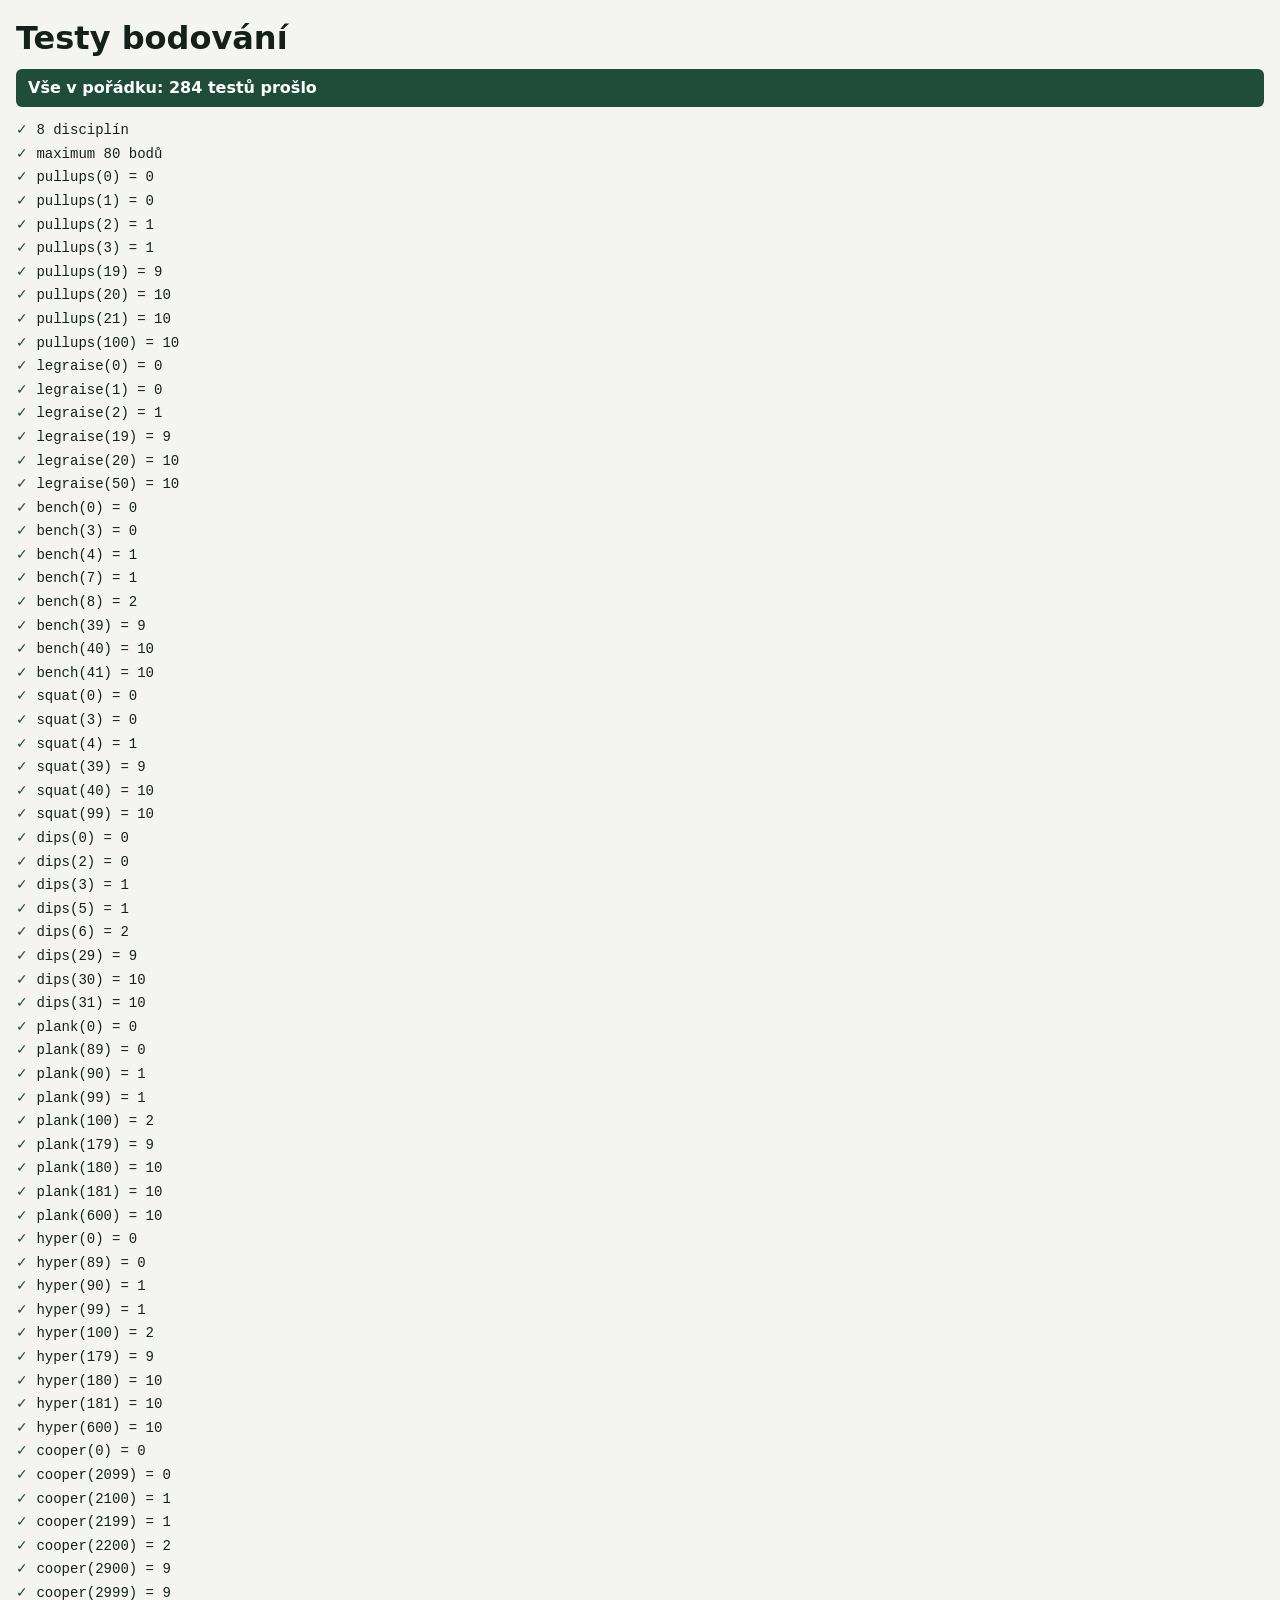
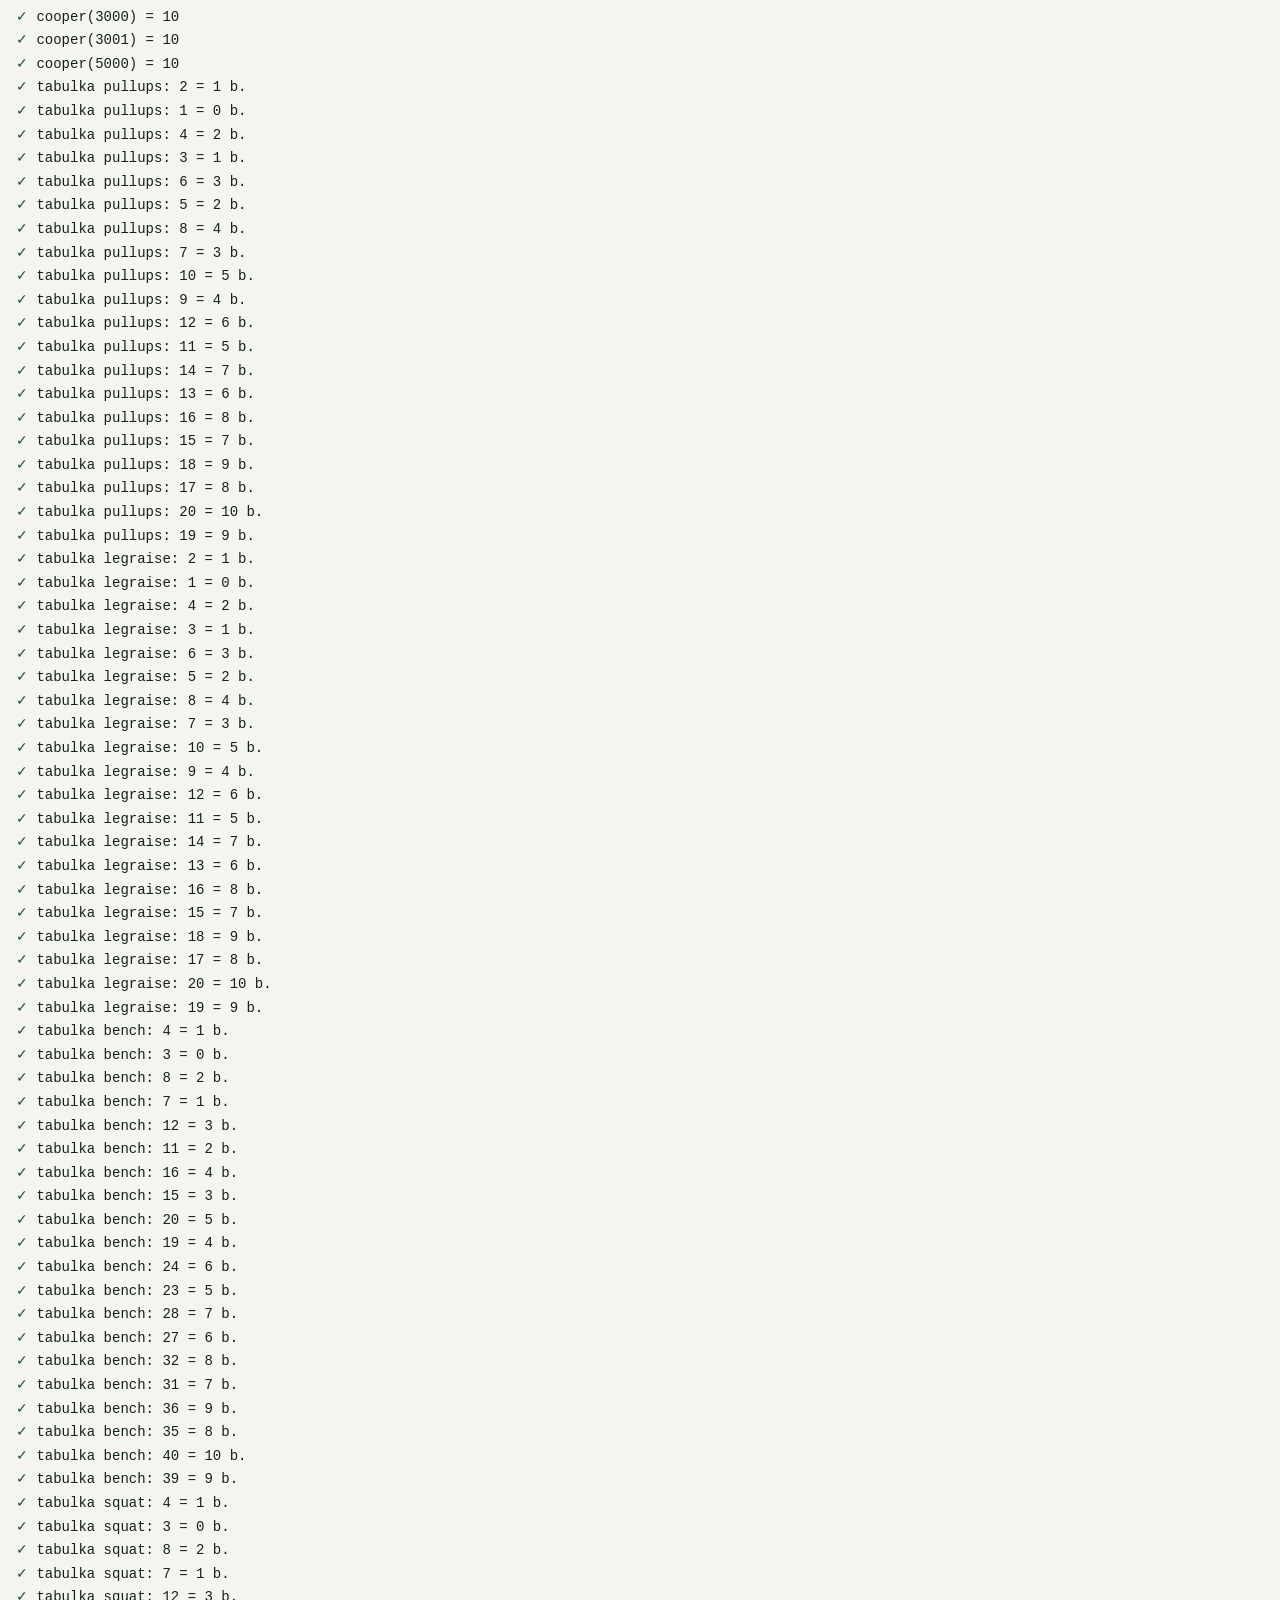
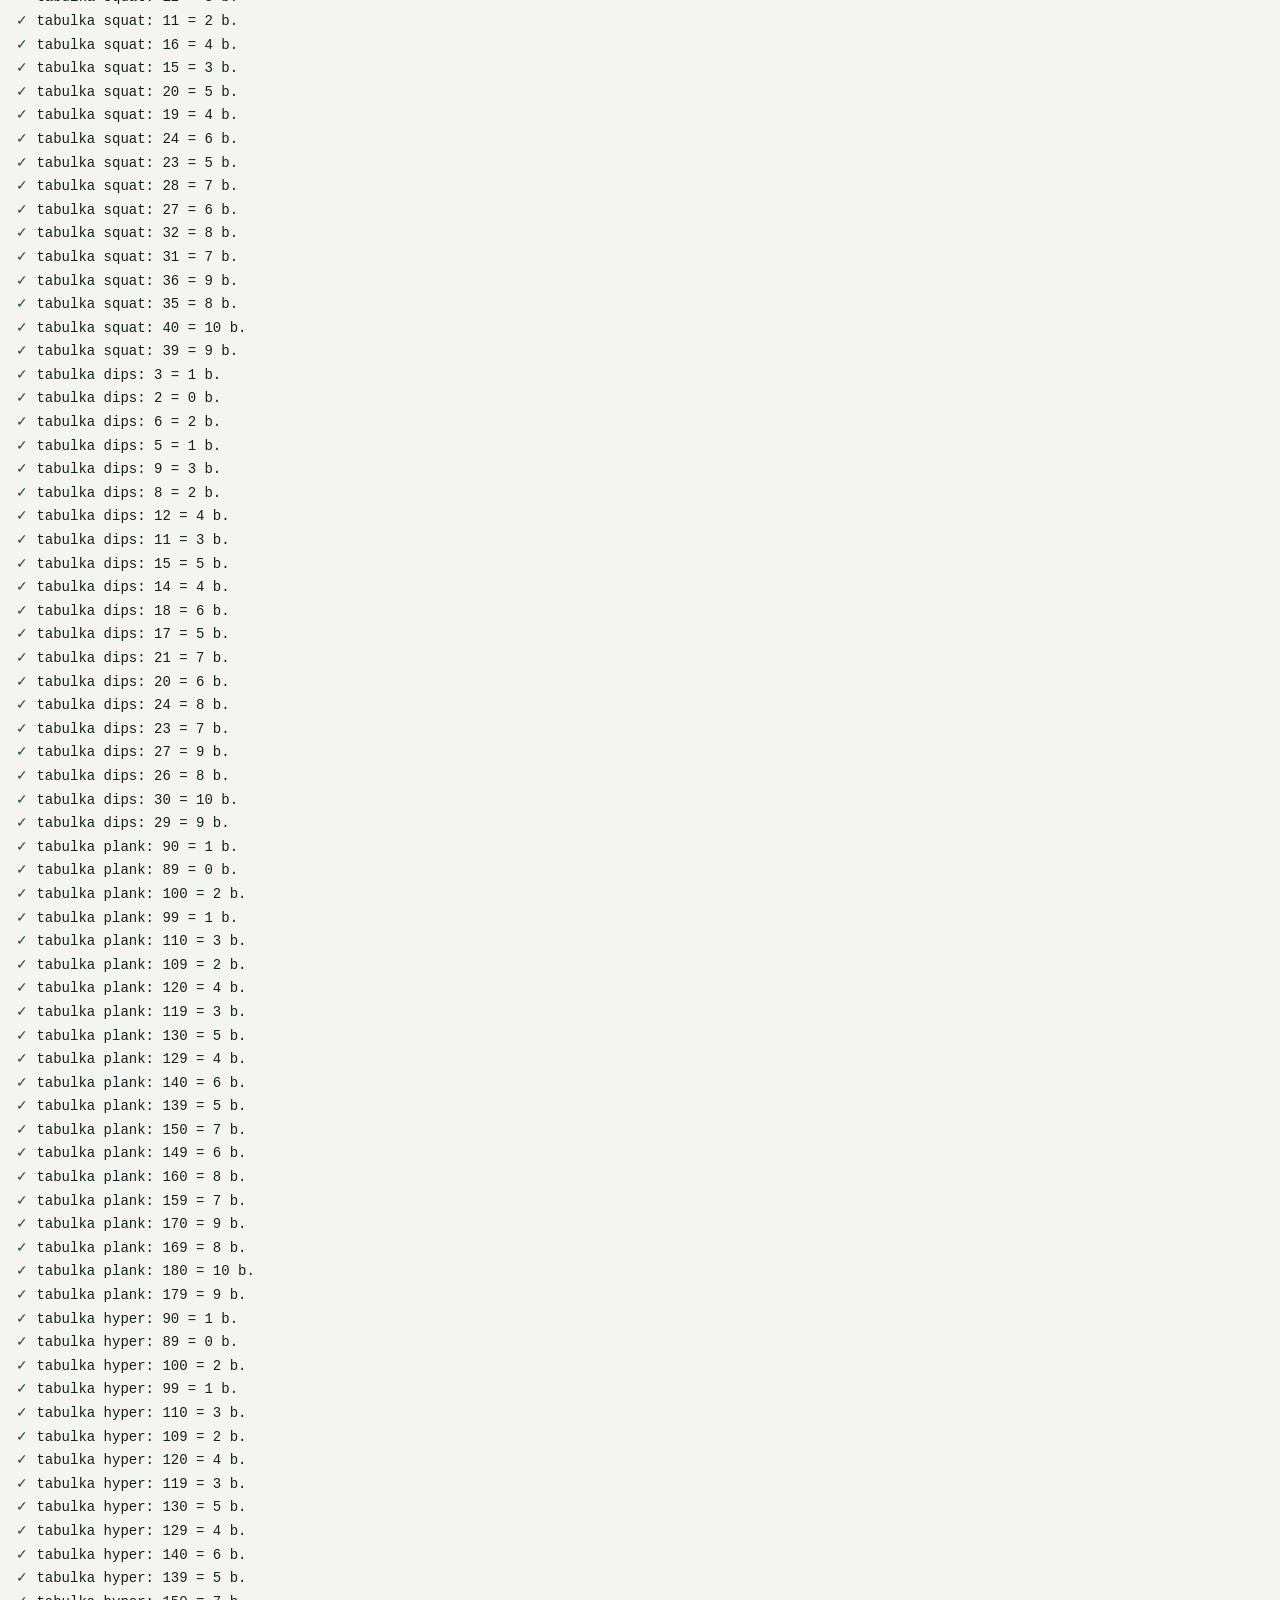
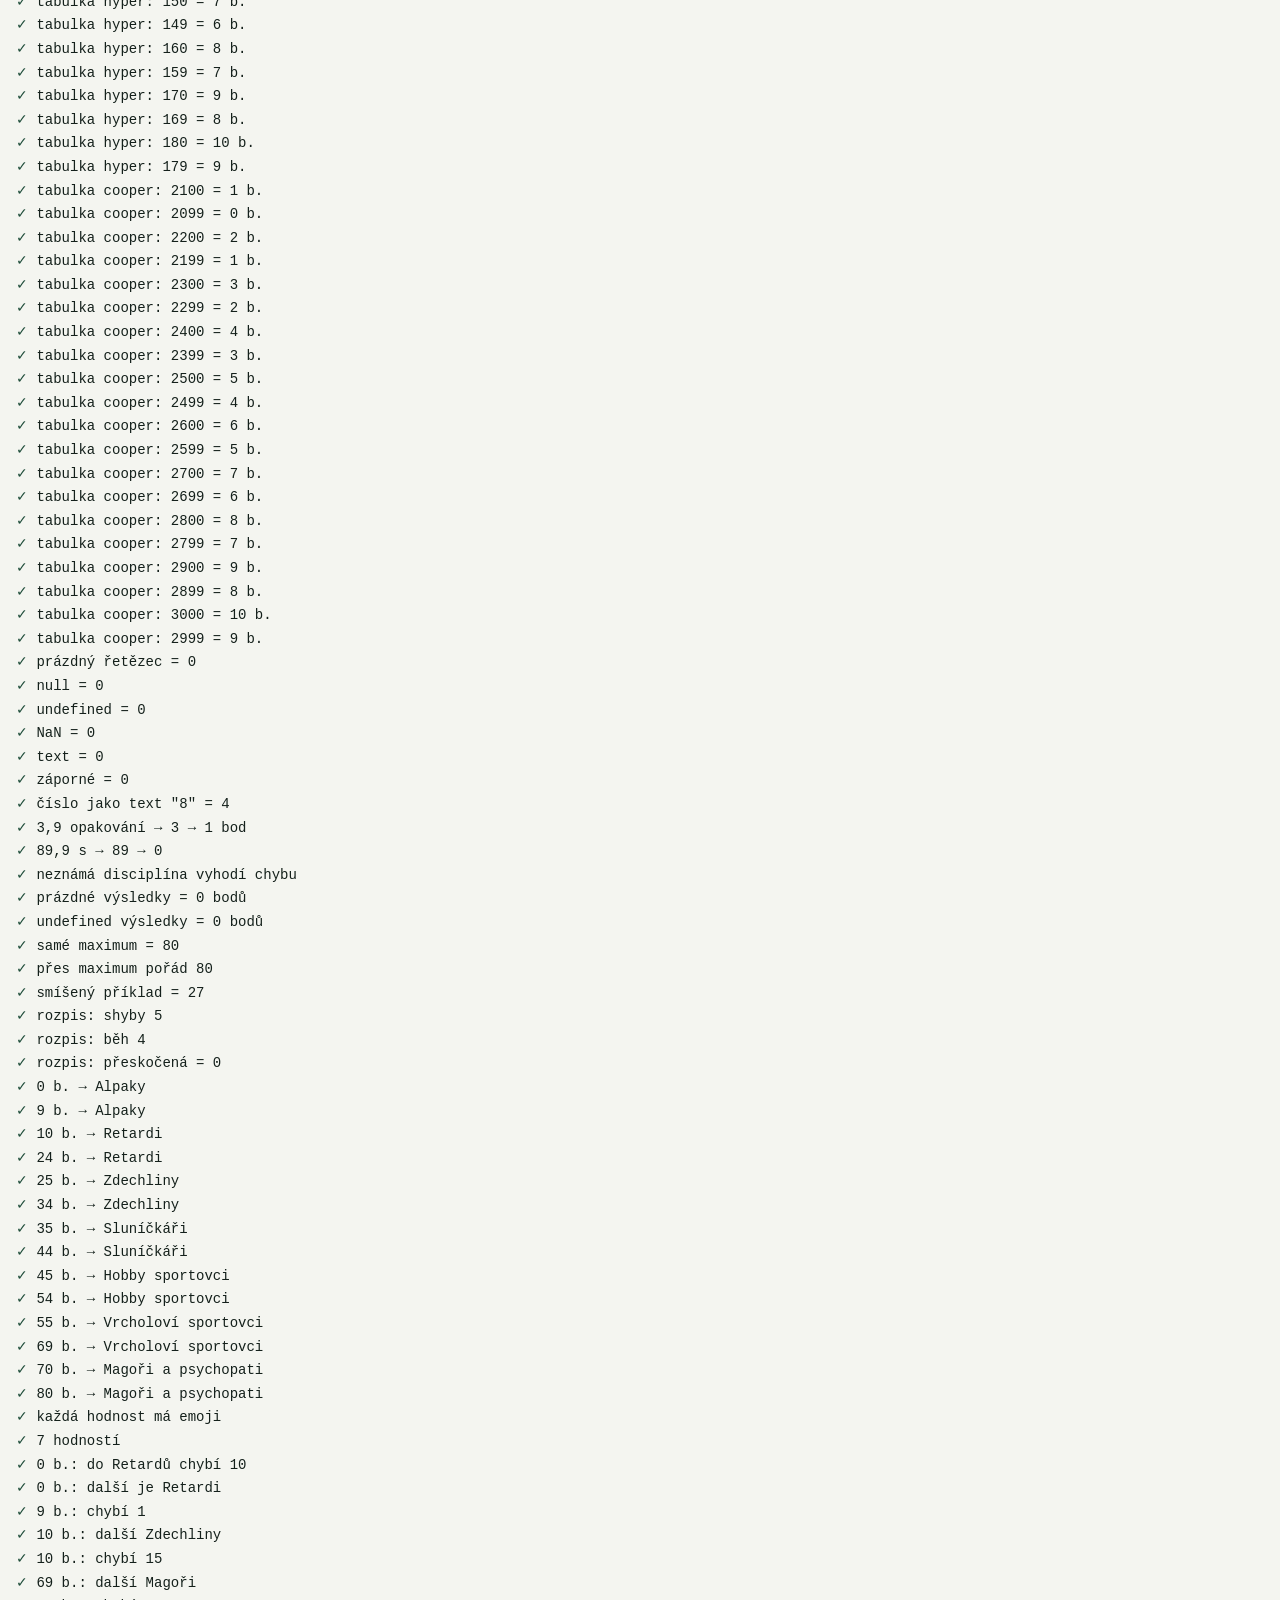
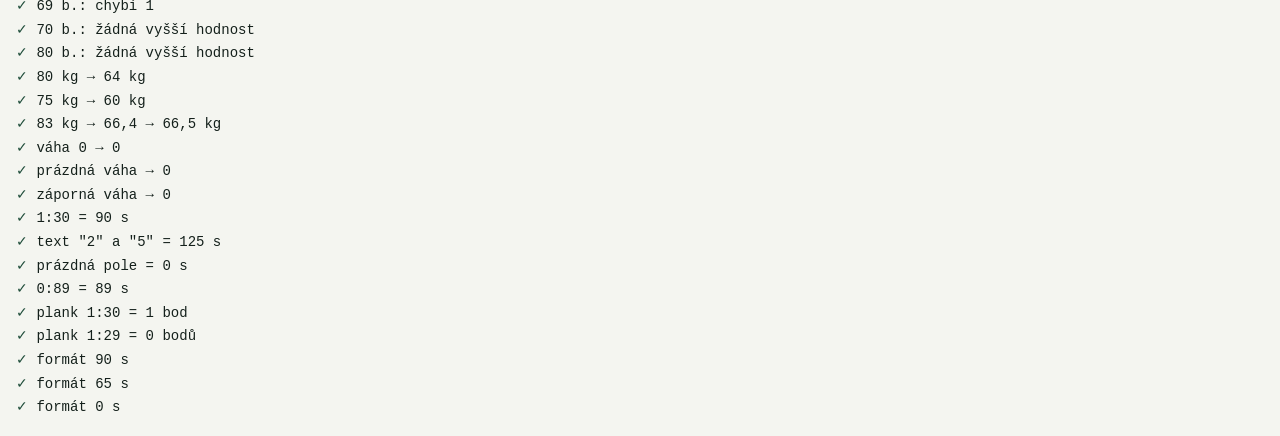
==== tests.html @ 2d85cb29 "Fáze 0–1: plán, design a bodování s testy Co-Authored-By: Claude Sonnet 5.5 <noreply@anthropic.com>" ====
<!DOCTYPE html>
<html lang="cs">
<head>
  <meta charset="utf-8">
  <meta name="viewport" content="width=device-width, initial-scale=1">
  <title>Testy bodování</title>
  <style>
    body { font: 16px/1.4 system-ui, sans-serif; margin: 16px; background: #F4F5F0; color: #14201B; }
    h1 { margin: 0 0 8px; }
    #summary { font-weight: bold; padding: 8px 12px; border-radius: 6px; margin-bottom: 12px; }
    #summary.ok { background: #1F4D3A; color: #fff; }
    #summary.fail { background: #b3261e; color: #fff; }
    ul { list-style: none; padding: 0; margin: 0; }
    li { padding: 2px 0; font-family: monospace; font-size: 14px; }
    li.pass::before { content: "✓ "; color: #1F4D3A; }
    li.fail { color: #b3261e; font-weight: bold; }
    li.fail::before { content: "✗ "; }
  </style>
</head>
<body>
  <h1>Testy bodování</h1>
  <div id="summary">Běží…</div>
  <ul id="list"></ul>

  <script type="module">
    import {
      DISCIPLINES, MAX_POINTS, RANKS, pointsFor, pointsByDiscipline, totalPoints,
      rankFor, nextRank, workingLoad, toSeconds, formatTime,
    } from './js/scoring.js';

    let passed = 0, failed = 0;
    const list = document.getElementById('list');

    function eq(actual, expected, label) {
      const ok = JSON.stringify(actual) === JSON.stringify(expected);
      ok ? passed++ : failed++;
      const li = document.createElement('li');
      li.className = ok ? 'pass' : 'fail';
      li.textContent = ok
        ? label
        : `${label}: čekáno ${JSON.stringify(expected)}, je ${JSON.stringify(actual)}`;
      list.appendChild(li);
    }

    // Tabulka [vstup, očekané body] pro jednu disciplínu
    function table(id, rows) {
      for (const [input, expected] of rows) {
        eq(pointsFor(id, input), expected, `${id}(${input}) = ${expected}`);
      }
    }

    // --- Počet disciplín a maximum
    eq(DISCIPLINES.length, 8, '8 disciplín');
    eq(MAX_POINTS, 80, 'maximum 80 bodů');

    // --- Opakování (hranice stupňů, strop 10, nula)
    table('pullups',  [[0, 0], [1, 0], [2, 1], [3, 1], [19, 9], [20, 10], [21, 10], [100, 10]]);
    table('legraise', [[0, 0], [1, 0], [2, 1], [19, 9], [20, 10], [50, 10]]);
    table('bench',    [[0, 0], [3, 0], [4, 1], [7, 1], [8, 2], [39, 9], [40, 10], [41, 10]]);
    table('squat',    [[0, 0], [3, 0], [4, 1], [39, 9], [40, 10], [99, 10]]);
    table('dips',     [[0, 0], [2, 0], [3, 1], [5, 1], [6, 2], [29, 9], [30, 10], [31, 10]]);

    // --- Čas: plank a hyperextenze (pod 1:30 = 0, pak 1 + floor((s-90)/10), strop 10)
    for (const id of ['plank', 'hyper']) {
      table(id, [
        [0, 0], [89, 0], [90, 1], [99, 1], [100, 2], [179, 9], [180, 10],
        [181, 10], [600, 10],
      ]);
    }

    // --- Cooperův běh (pod 2100 m = 0, pak 1 + floor((m-2100)/100), strop 10)
    table('cooper', [
      [0, 0], [2099, 0], [2100, 1], [2199, 1], [2200, 2], [2900, 9], [2999, 9],
      [3000, 10], [3001, 10], [5000, 10],
    ]);

    // --- Celá bodovací tabulka (src/challenge_bodovaci_tabulka.xlsx): vstup pro 1–10 bodů
    const fullTable = {
      pullups:  [2, 4, 6, 8, 10, 12, 14, 16, 18, 20],
      legraise: [2, 4, 6, 8, 10, 12, 14, 16, 18, 20],
      bench:    [4, 8, 12, 16, 20, 24, 28, 32, 36, 40],
      squat:    [4, 8, 12, 16, 20, 24, 28, 32, 36, 40],
      dips:     [3, 6, 9, 12, 15, 18, 21, 24, 27, 30],
      plank:    [90, 100, 110, 120, 130, 140, 150, 160, 170, 180],
      hyper:    [90, 100, 110, 120, 130, 140, 150, 160, 170, 180],
      cooper:   [2100, 2200, 2300, 2400, 2500, 2600, 2700, 2800, 2900, 3000],
    };
    for (const [id, inputs] of Object.entries(fullTable)) {
      inputs.forEach((input, i) => {
        eq(pointsFor(id, input), i + 1, `tabulka ${id}: ${input} = ${i + 1} b.`);
        eq(pointsFor(id, input - 1), i, `tabulka ${id}: ${input - 1} = ${i} b.`);
      });
    }

    // --- Neplatné vstupy = 0, desetinná čísla se zaokrouhlí dolů
    eq(pointsFor('pullups', ''), 0, 'prázdný řetězec = 0');
    eq(pointsFor('pullups', null), 0, 'null = 0');
    eq(pointsFor('pullups', undefined), 0, 'undefined = 0');
    eq(pointsFor('pullups', NaN), 0, 'NaN = 0');
    eq(pointsFor('pullups', 'abc'), 0, 'text = 0');
    eq(pointsFor('pullups', -5), 0, 'záporné = 0');
    eq(pointsFor('pullups', '8'), 4, 'číslo jako text "8" = 4');
    eq(pointsFor('pullups', 3.9), 1, '3,9 opakování → 3 → 1 bod');
    eq(pointsFor('plank', 89.9), 0, '89,9 s → 89 → 0');
    let threw = false;
    try { pointsFor('neexistuje', 5); } catch { threw = true; }
    eq(threw, true, 'neznámá disciplína vyhodí chybu');

    // --- Součty
    eq(totalPoints({}), 0, 'prázdné výsledky = 0 bodů');
    eq(totalPoints(undefined), 0, 'undefined výsledky = 0 bodů');
    const maxResults = {
      pullups: 20, legraise: 20, bench: 40, squat: 40, dips: 30,
      plank: 180, hyper: 180, cooper: 3000,
    };
    eq(totalPoints(maxResults), 80, 'samé maximum = 80');
    eq(totalPoints({ ...maxResults, cooper: 5000 }), 80, 'přes maximum pořád 80');
    eq(
      totalPoints({ pullups: 10, legraise: 10, bench: 8, squat: 8, dips: 9, plank: 120, hyper: 100, cooper: 2400 }),
      5 + 5 + 2 + 2 + 3 + 4 + 2 + 4,
      'smíšený příklad = 27',
    );
    eq(pointsByDiscipline({ pullups: 10, cooper: 2400 }).pullups, 5, 'rozpis: shyby 5');
    eq(pointsByDiscipline({ pullups: 10, cooper: 2400 }).cooper, 4, 'rozpis: běh 4');
    eq(pointsByDiscipline({ pullups: 10 }).plank, 0, 'rozpis: přeskočená = 0');

    // --- Hodnosti: hranice každé hodnosti
    const rankCases = [
      [0, 'Alpaky'], [9, 'Alpaky'], [10, 'Retardi'], [24, 'Retardi'],
      [25, 'Zdechliny'], [34, 'Zdechliny'], [35, 'Sluníčkáři'], [44, 'Sluníčkáři'],
      [45, 'Hobby sportovci'], [54, 'Hobby sportovci'],
      [55, 'Vrcholoví sportovci'], [69, 'Vrcholoví sportovci'],
      [70, 'Magoři a psychopati'], [80, 'Magoři a psychopati'],
    ];
    for (const [pts, name] of rankCases) eq(rankFor(pts).name, name, `${pts} b. → ${name}`);
    eq(RANKS.every((r) => r.emoji), true, 'každá hodnost má emoji');
    eq(RANKS.length, 7, '7 hodností');

    // --- Kolik chybí do další hodnosti
    eq(nextRank(0)?.missing, 10, '0 b.: do Retardů chybí 10');
    eq(nextRank(0)?.rank.name, 'Retardi', '0 b.: další je Retardi');
    eq(nextRank(9)?.missing, 1, '9 b.: chybí 1');
    eq(nextRank(10)?.rank.name, 'Zdechliny', '10 b.: další Zdechliny');
    eq(nextRank(10)?.missing, 15, '10 b.: chybí 15');
    eq(nextRank(69)?.rank.name, 'Magoři a psychopati', '69 b.: další Magoři');
    eq(nextRank(69)?.missing, 1, '69 b.: chybí 1');
    eq(nextRank(70), null, '70 b.: žádná vyšší hodnost');
    eq(nextRank(80), null, '80 b.: žádná vyšší hodnost');

    // --- Zátěž 80 % váhy (po 0,5 kg)
    eq(workingLoad(80), 64, '80 kg → 64 kg');
    eq(workingLoad(75), 60, '75 kg → 60 kg');
    eq(workingLoad(83), 66.5, '83 kg → 66,4 → 66,5 kg');
    eq(workingLoad(0), 0, 'váha 0 → 0');
    eq(workingLoad(''), 0, 'prázdná váha → 0');
    eq(workingLoad(-10), 0, 'záporná váha → 0');

    // --- Čas
    eq(toSeconds(1, 30), 90, '1:30 = 90 s');
    eq(toSeconds('2', '5'), 125, 'text "2" a "5" = 125 s');
    eq(toSeconds('', ''), 0, 'prázdná pole = 0 s');
    eq(toSeconds(0, 89), 89, '0:89 = 89 s');
    eq(pointsFor('plank', toSeconds(1, 30)), 1, 'plank 1:30 = 1 bod');
    eq(pointsFor('plank', toSeconds(1, 29)), 0, 'plank 1:29 = 0 bodů');
    eq(formatTime(90), '1:30', 'formát 90 s');
    eq(formatTime(65), '1:05', 'formát 65 s');
    eq(formatTime(0), '0:00', 'formát 0 s');

    // --- Výsledek
    const s = document.getElementById('summary');
    s.textContent = failed === 0
      ? `Vše v pořádku: ${passed} testů prošlo`
      : `Chyba: ${failed} testů neprošlo, ${passed} prošlo`;
    s.className = failed === 0 ? 'ok' : 'fail';
    document.title = (failed === 0 ? '✓ ' : '✗ ') + document.title;
  </script>
</body>
</html>
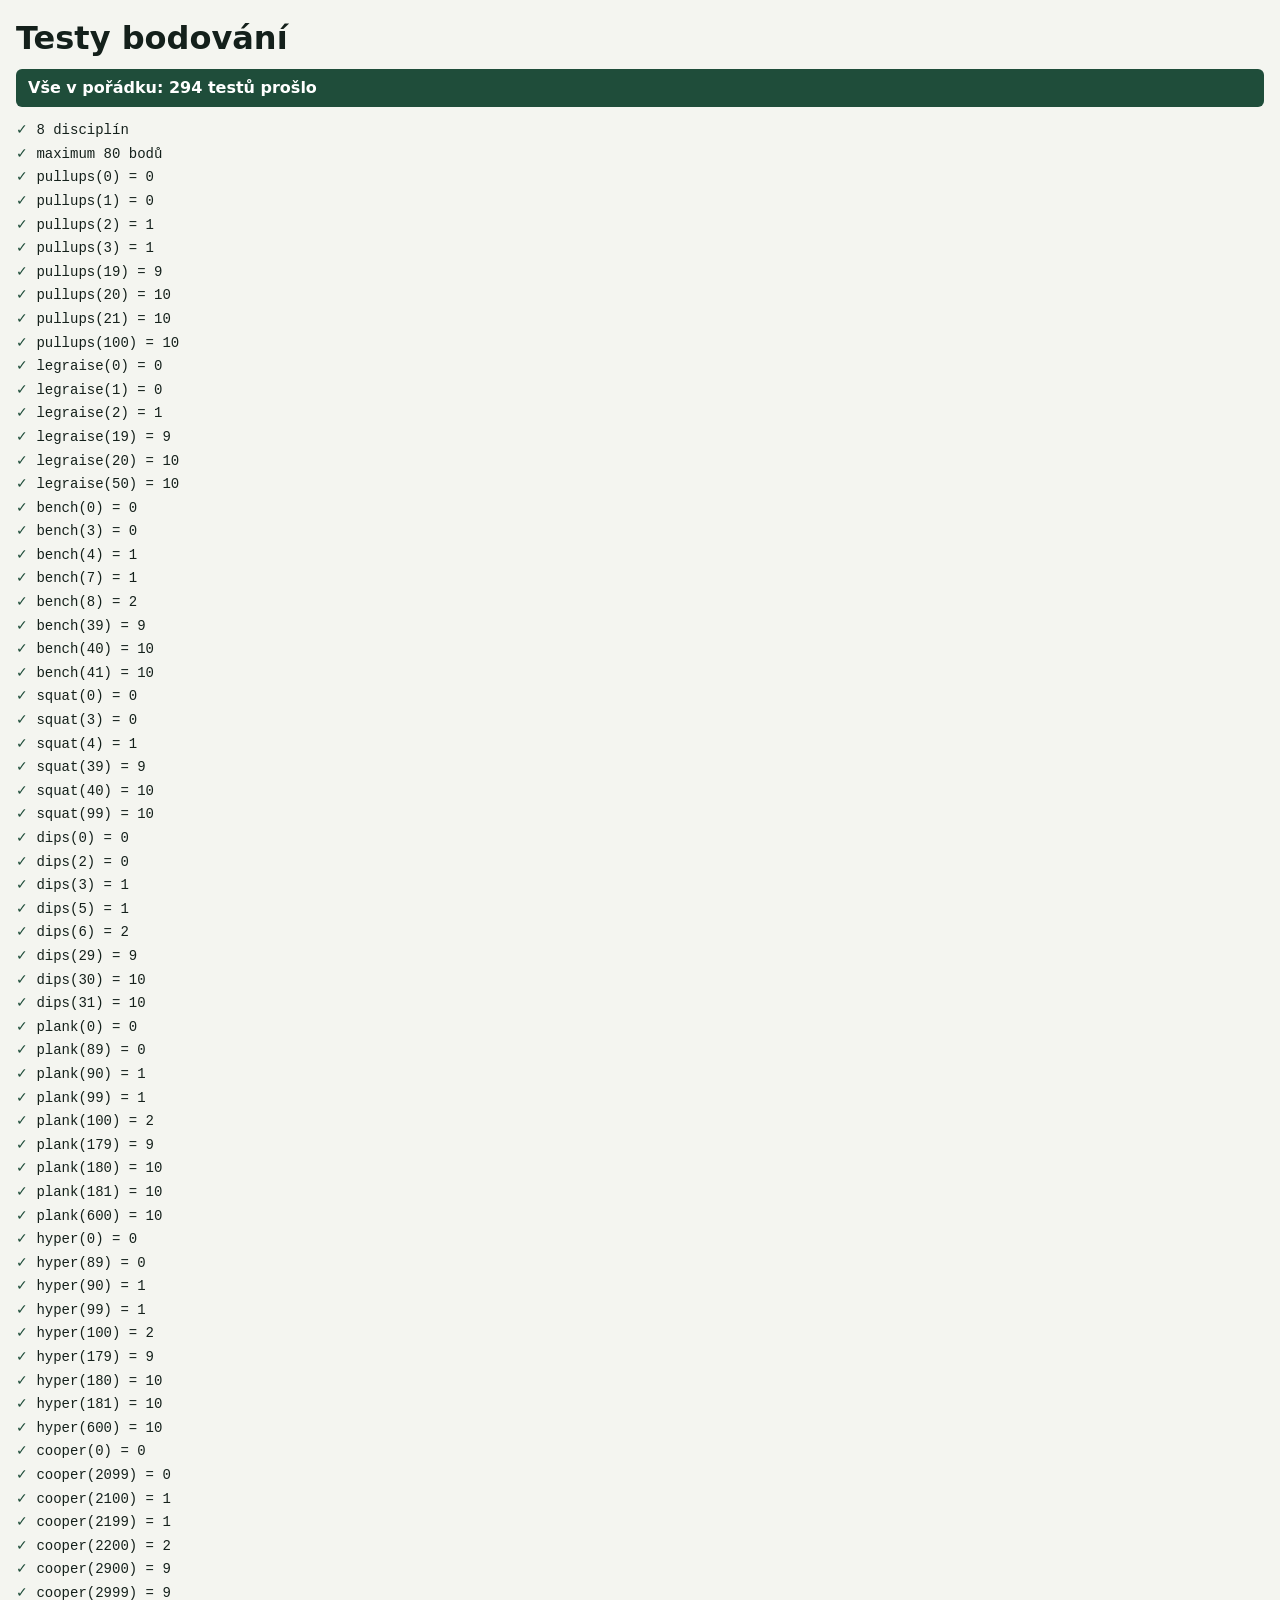
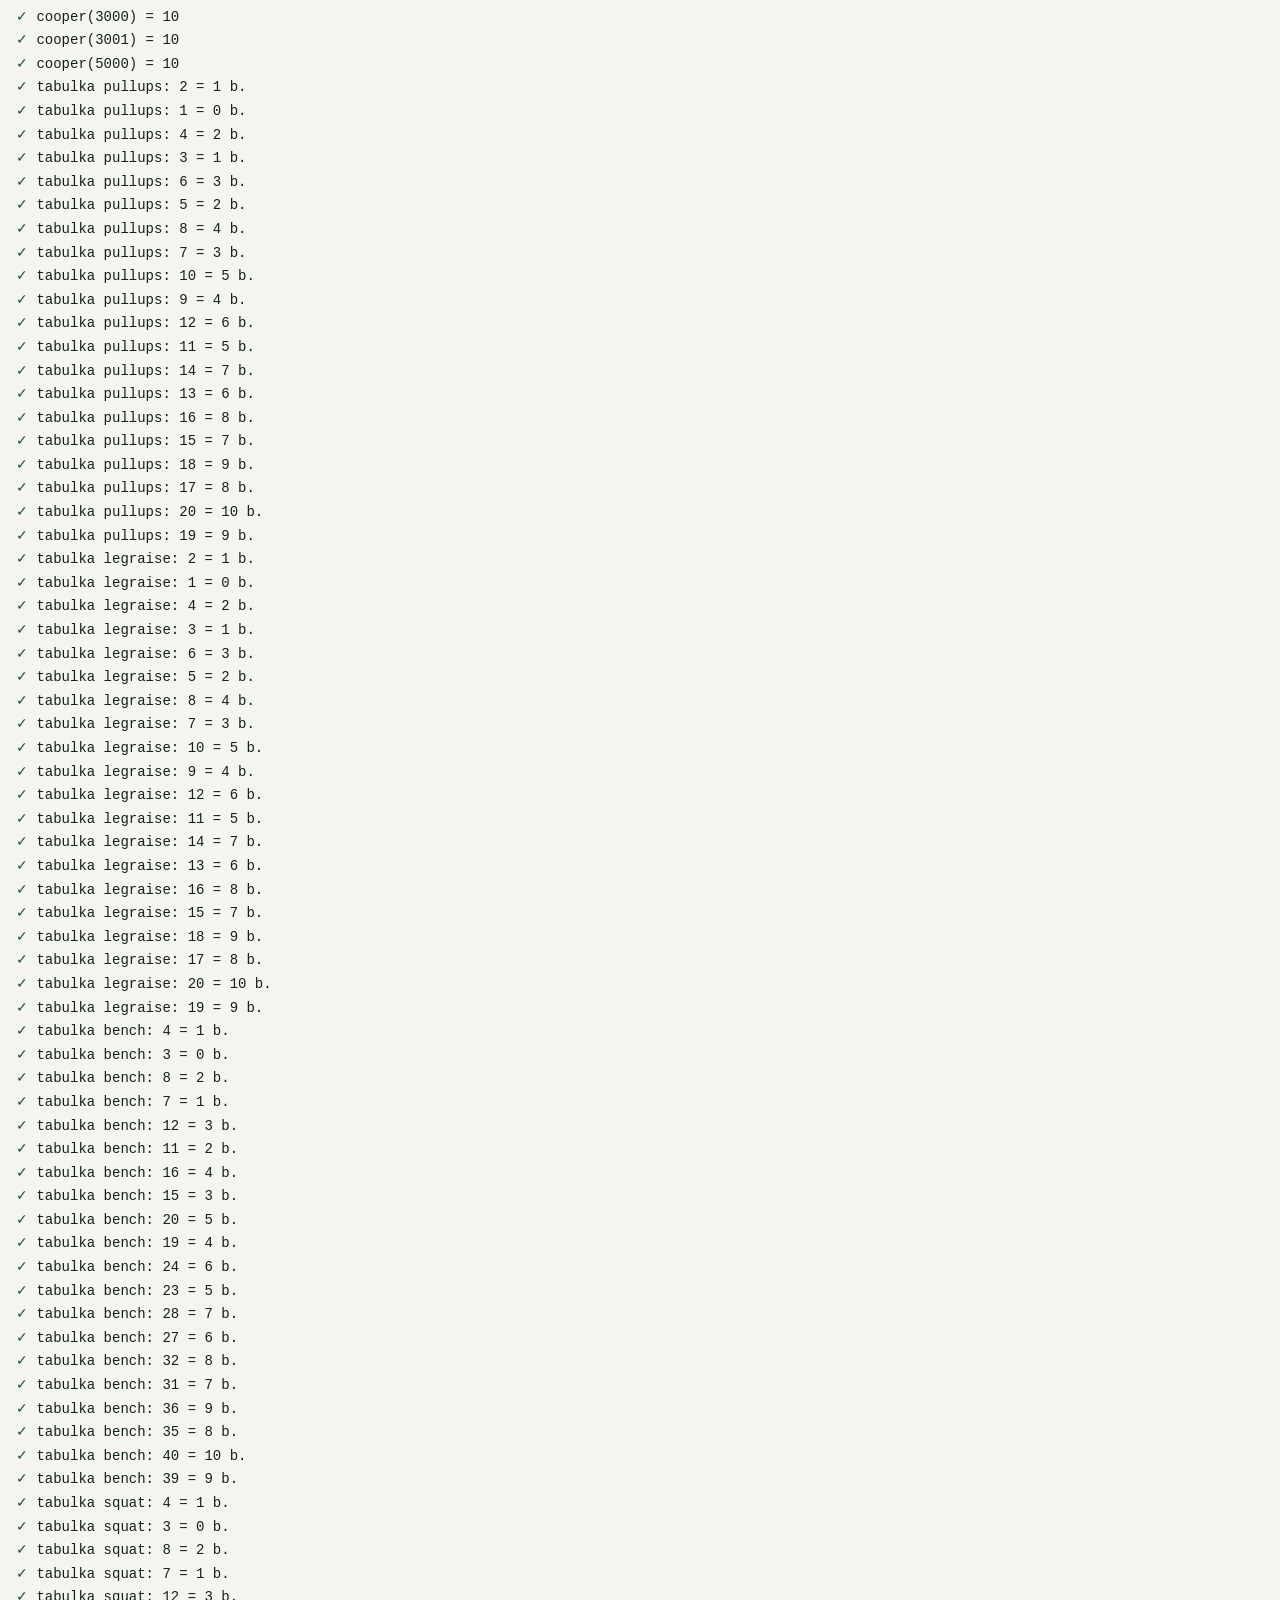
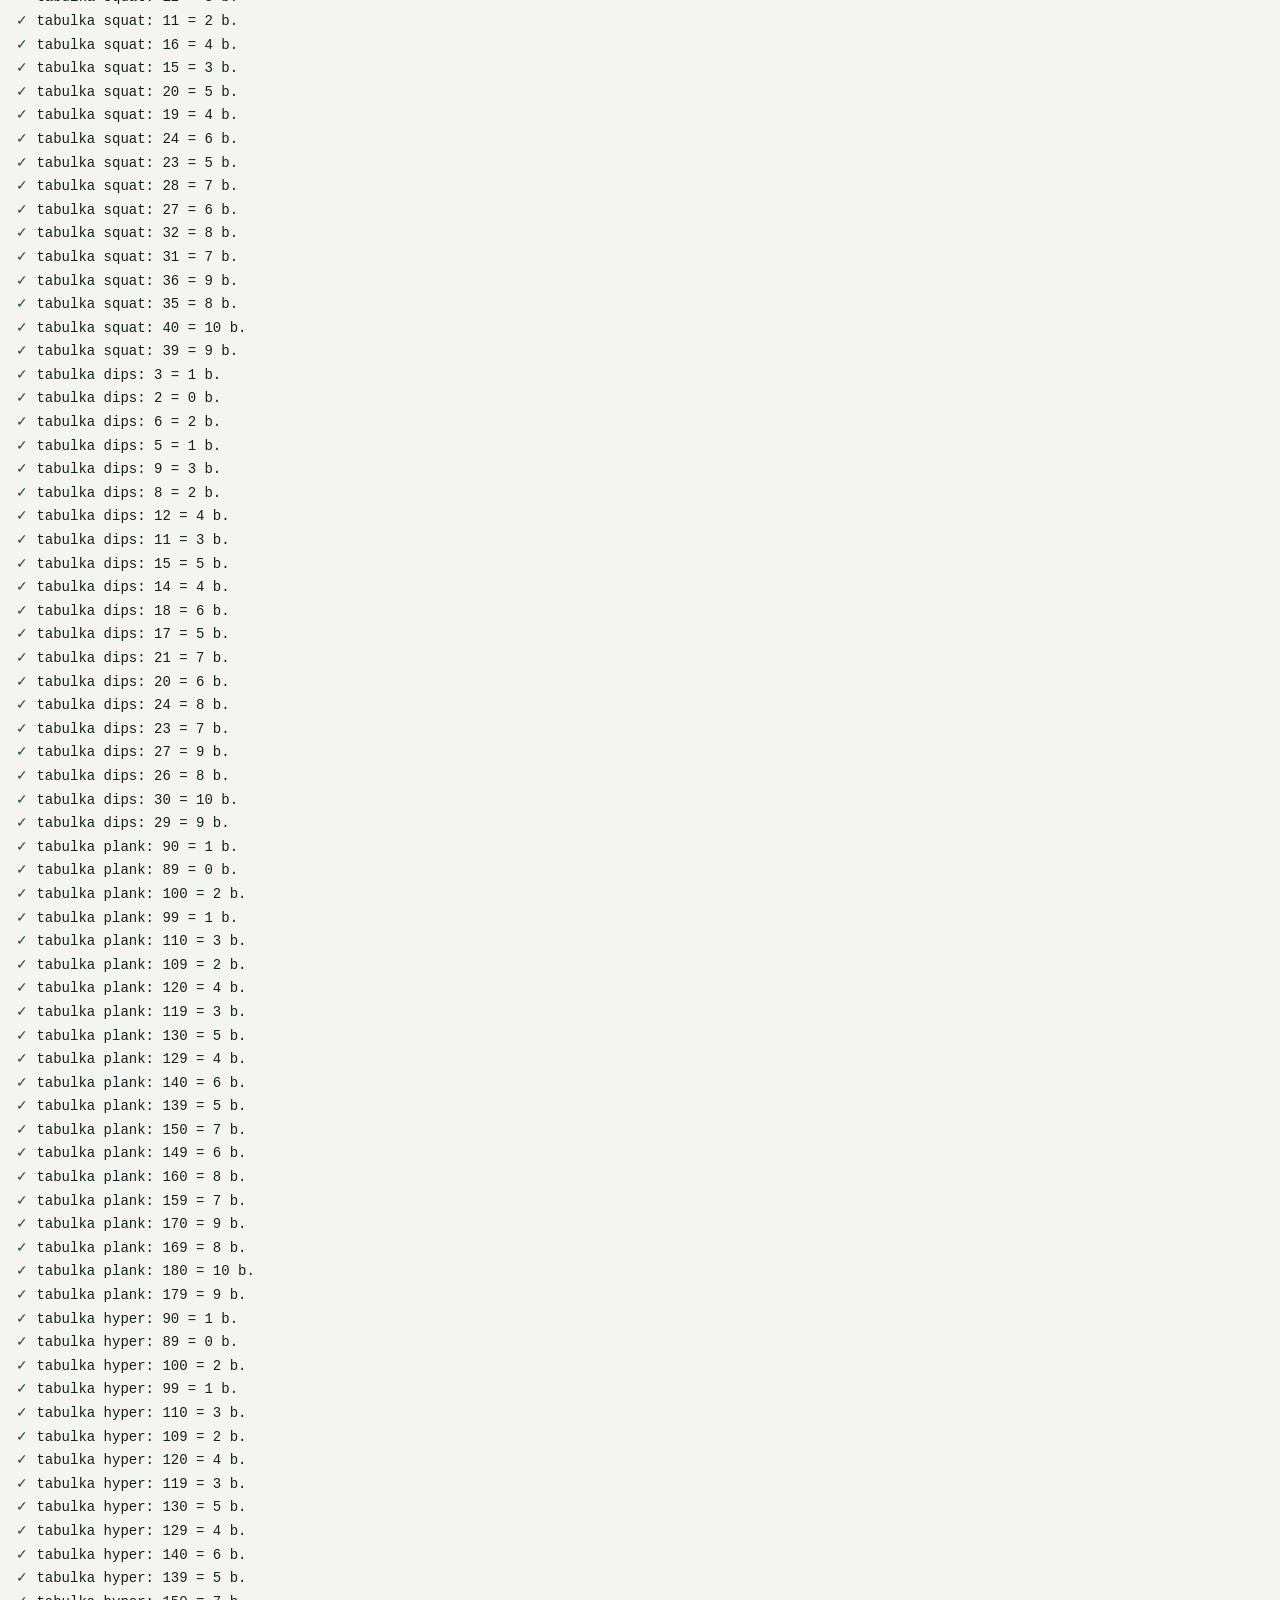
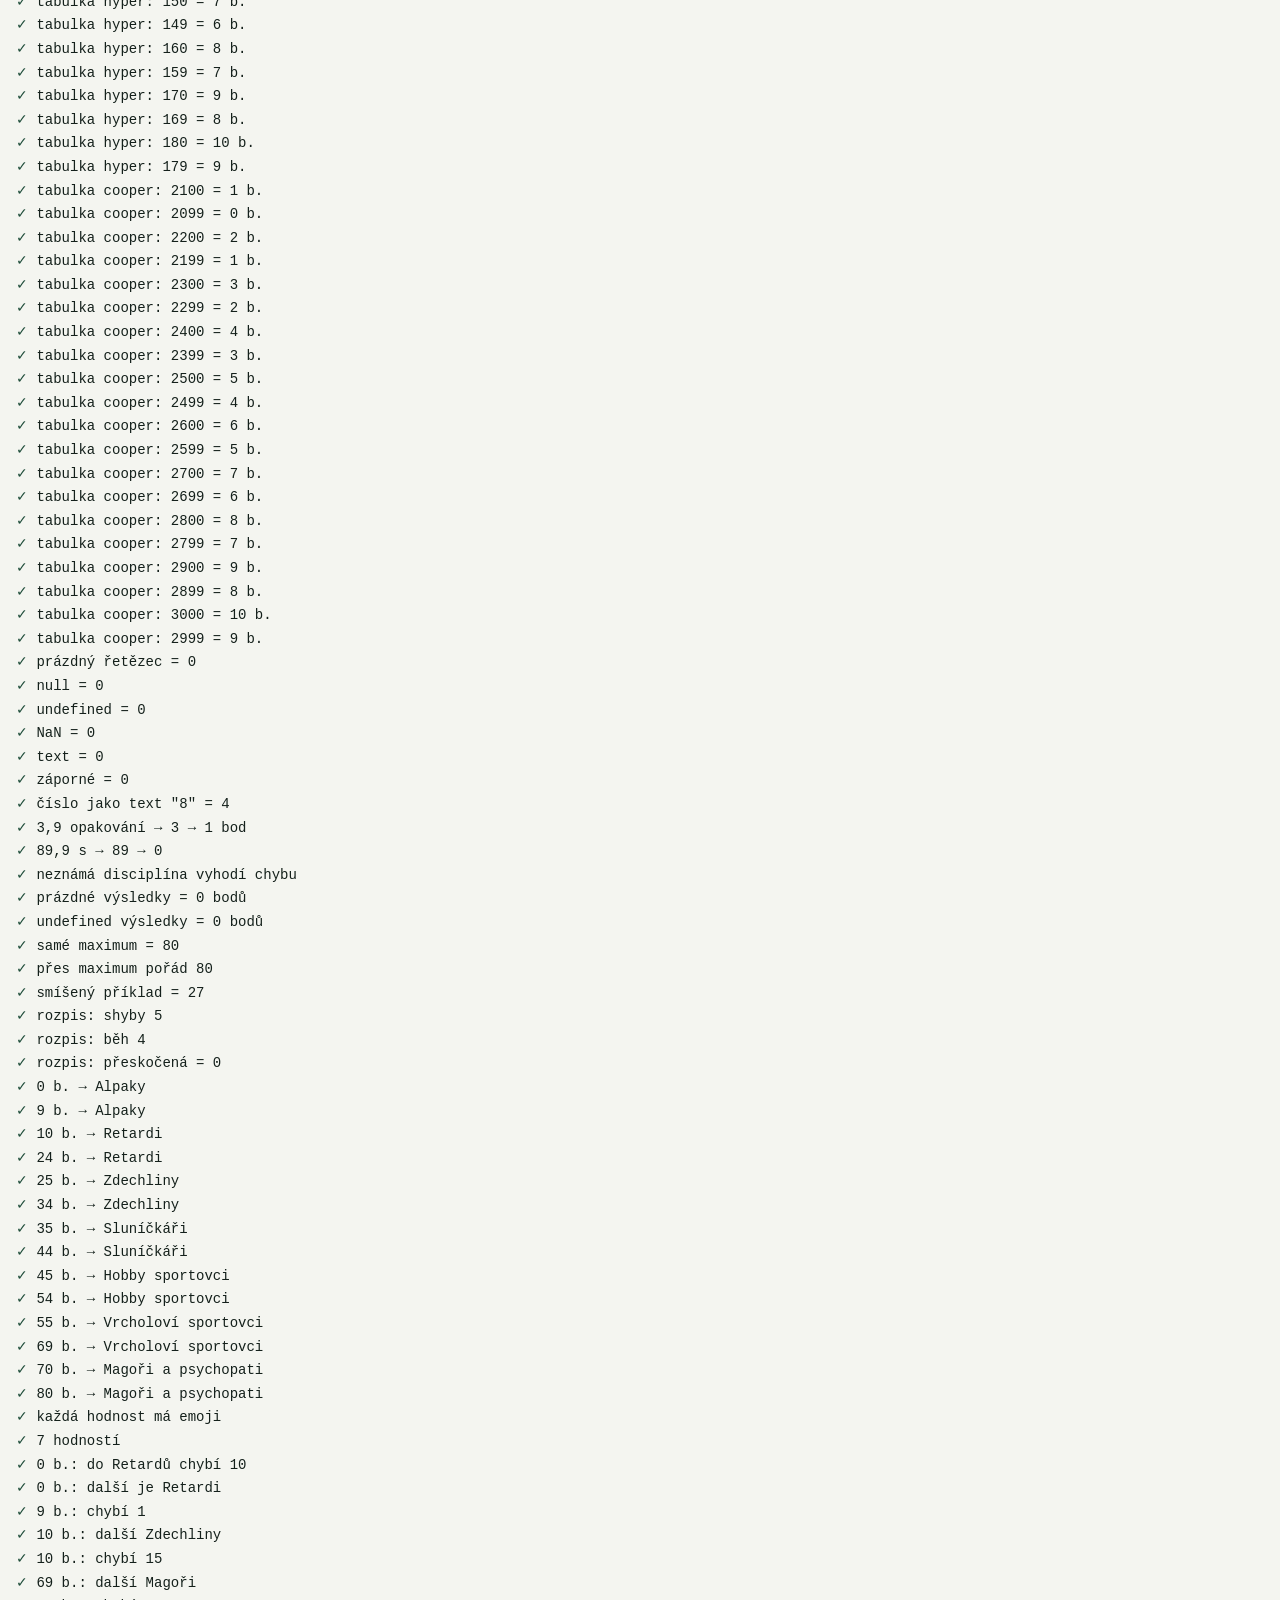
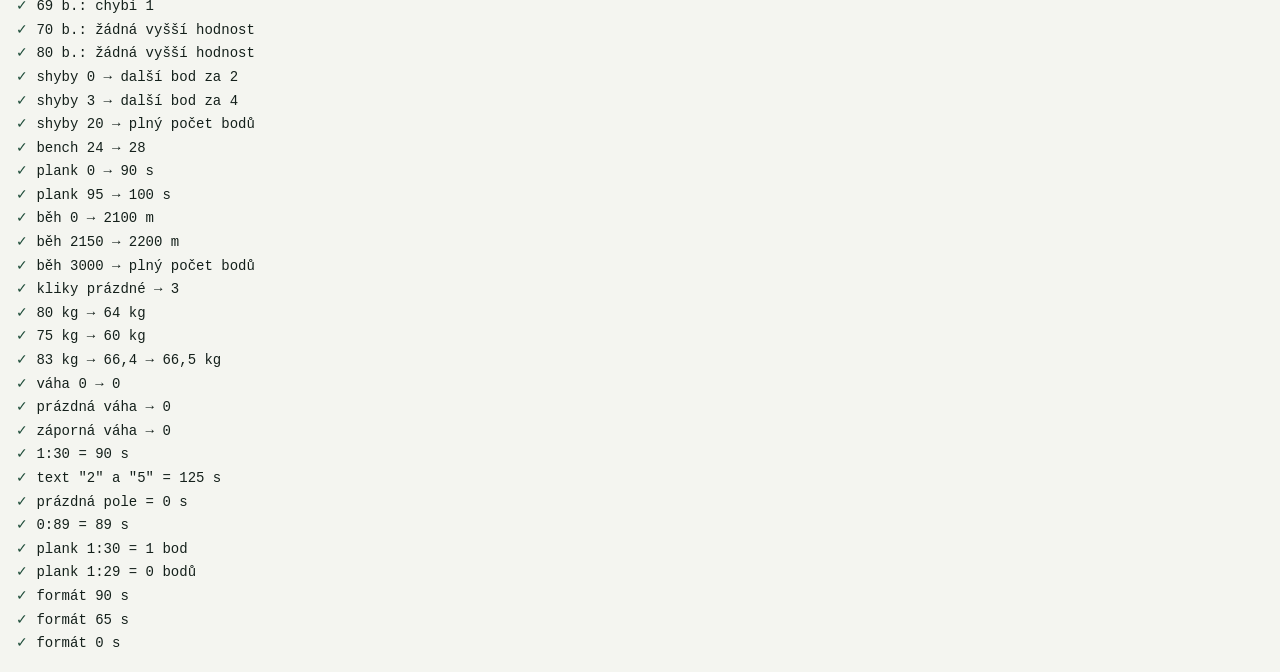
==== commit fd9d00ce: "Fáze 2: appka se 3 záložkami, průchod testem, výsledek a kalkulačka Co-Authored-By: Claude Sonnet 5." ====
--- a/tests.html
+++ b/tests.html
@@ -25,7 +25,7 @@
   <script type="module">
     import {
       DISCIPLINES, MAX_POINTS, RANKS, pointsFor, pointsByDiscipline, totalPoints,
-      rankFor, nextRank, workingLoad, toSeconds, formatTime,
+      rankFor, nextRank, nextPointAt, workingLoad, toSeconds, formatTime,
     } from './js/scoring.js';
 
     let passed = 0, failed = 0;
@@ -147,6 +147,18 @@
     eq(nextRank(70), null, '70 b.: žádná vyšší hodnost');
     eq(nextRank(80), null, '80 b.: žádná vyšší hodnost');
 
+    // --- Další bod za…
+    eq(nextPointAt('pullups', 0), 2, 'shyby 0 → další bod za 2');
+    eq(nextPointAt('pullups', 3), 4, 'shyby 3 → další bod za 4');
+    eq(nextPointAt('pullups', 20), null, 'shyby 20 → plný počet bodů');
+    eq(nextPointAt('bench', 24), 28, 'bench 24 → 28');
+    eq(nextPointAt('plank', 0), 90, 'plank 0 → 90 s');
+    eq(nextPointAt('plank', 95), 100, 'plank 95 → 100 s');
+    eq(nextPointAt('cooper', 0), 2100, 'běh 0 → 2100 m');
+    eq(nextPointAt('cooper', 2150), 2200, 'běh 2150 → 2200 m');
+    eq(nextPointAt('cooper', 3000), null, 'běh 3000 → plný počet bodů');
+    eq(nextPointAt('dips', ''), 3, 'kliky prázdné → 3');
+
     // --- Zátěž 80 % váhy (po 0,5 kg)
     eq(workingLoad(80), 64, '80 kg → 64 kg');
     eq(workingLoad(75), 60, '75 kg → 60 kg');
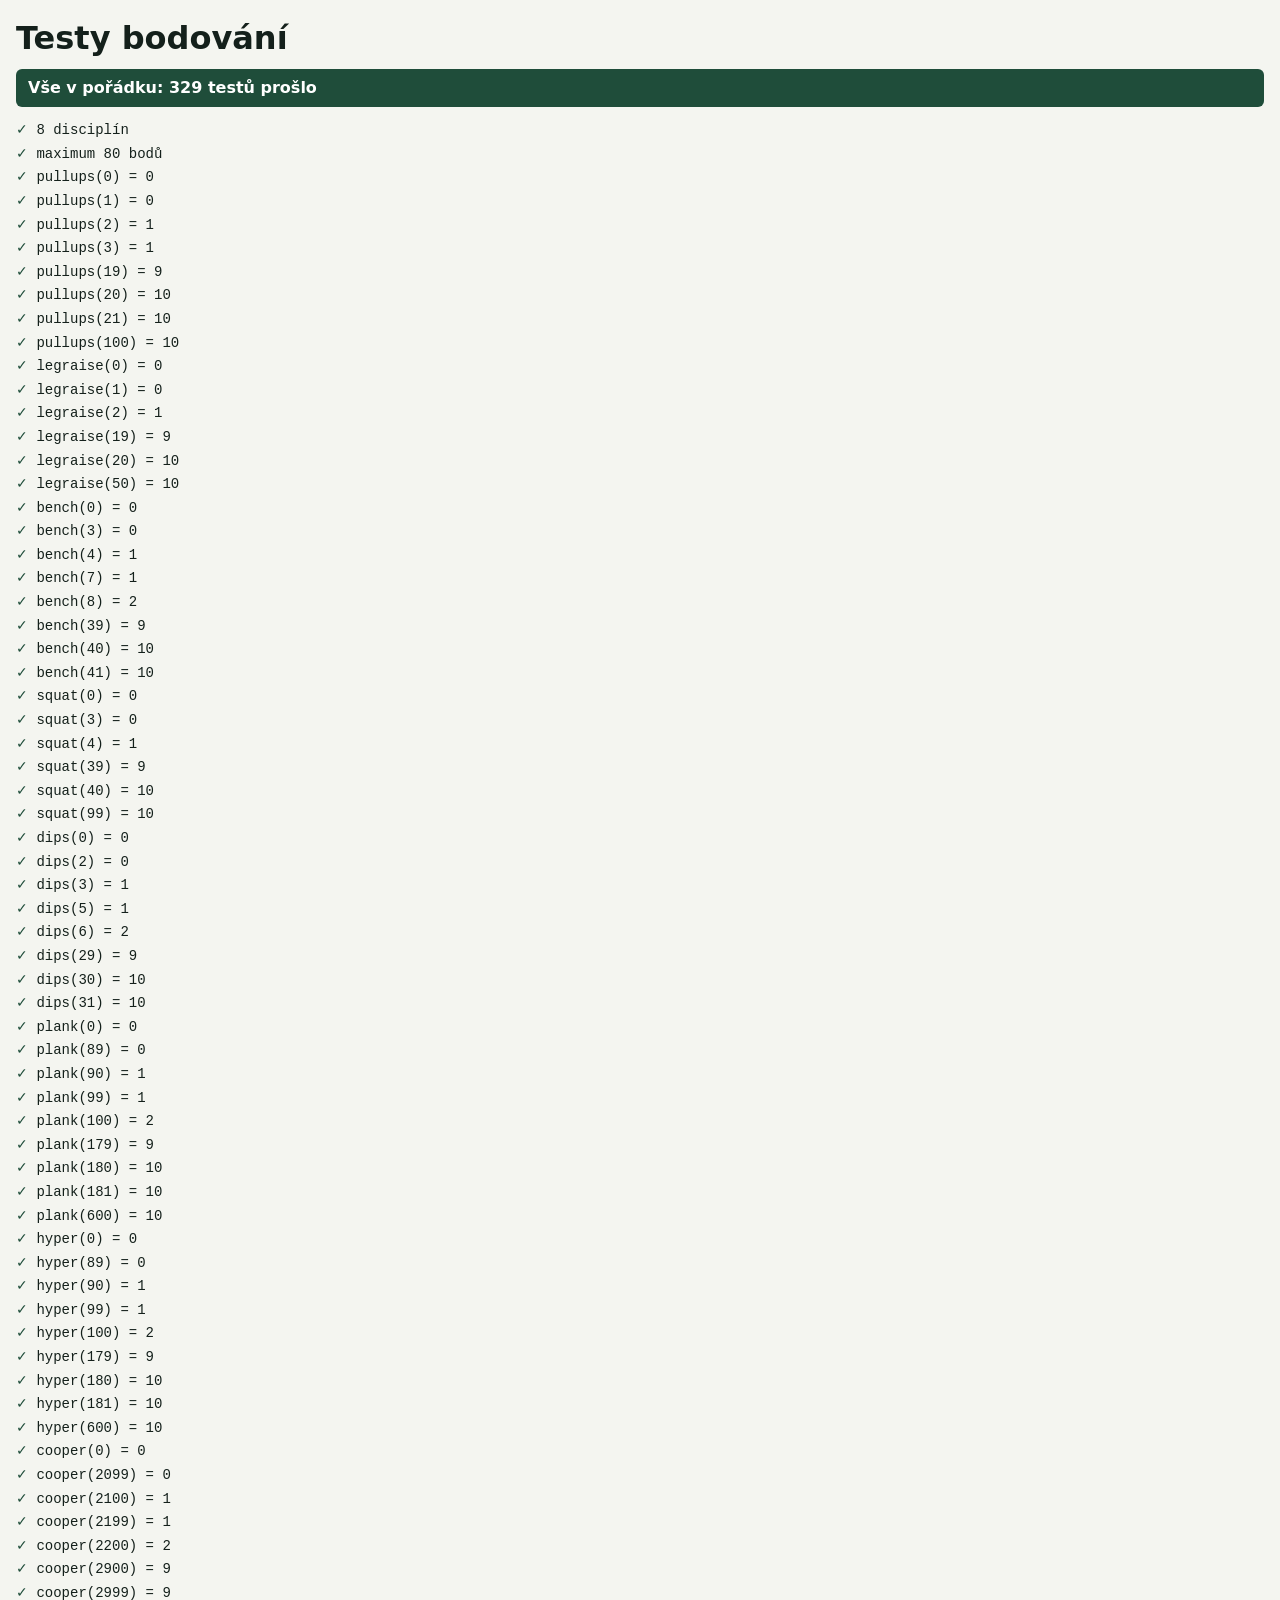
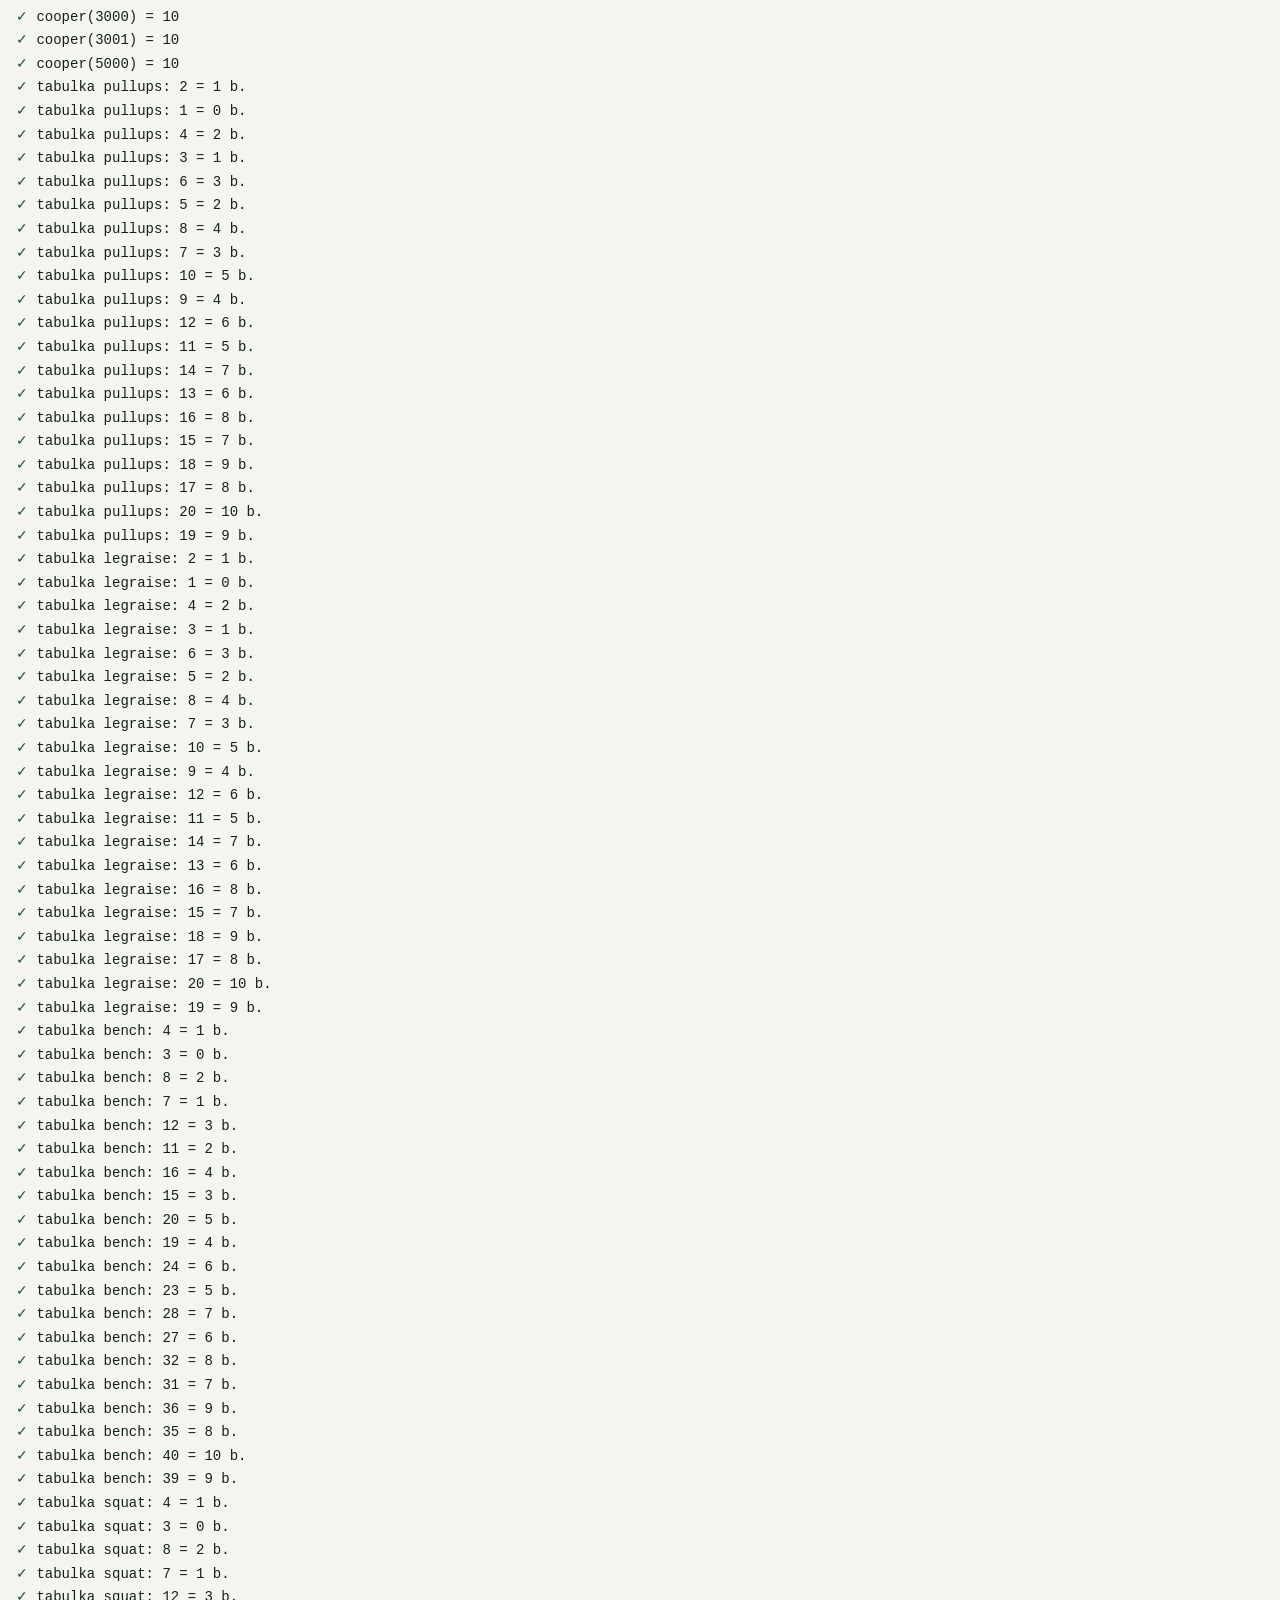
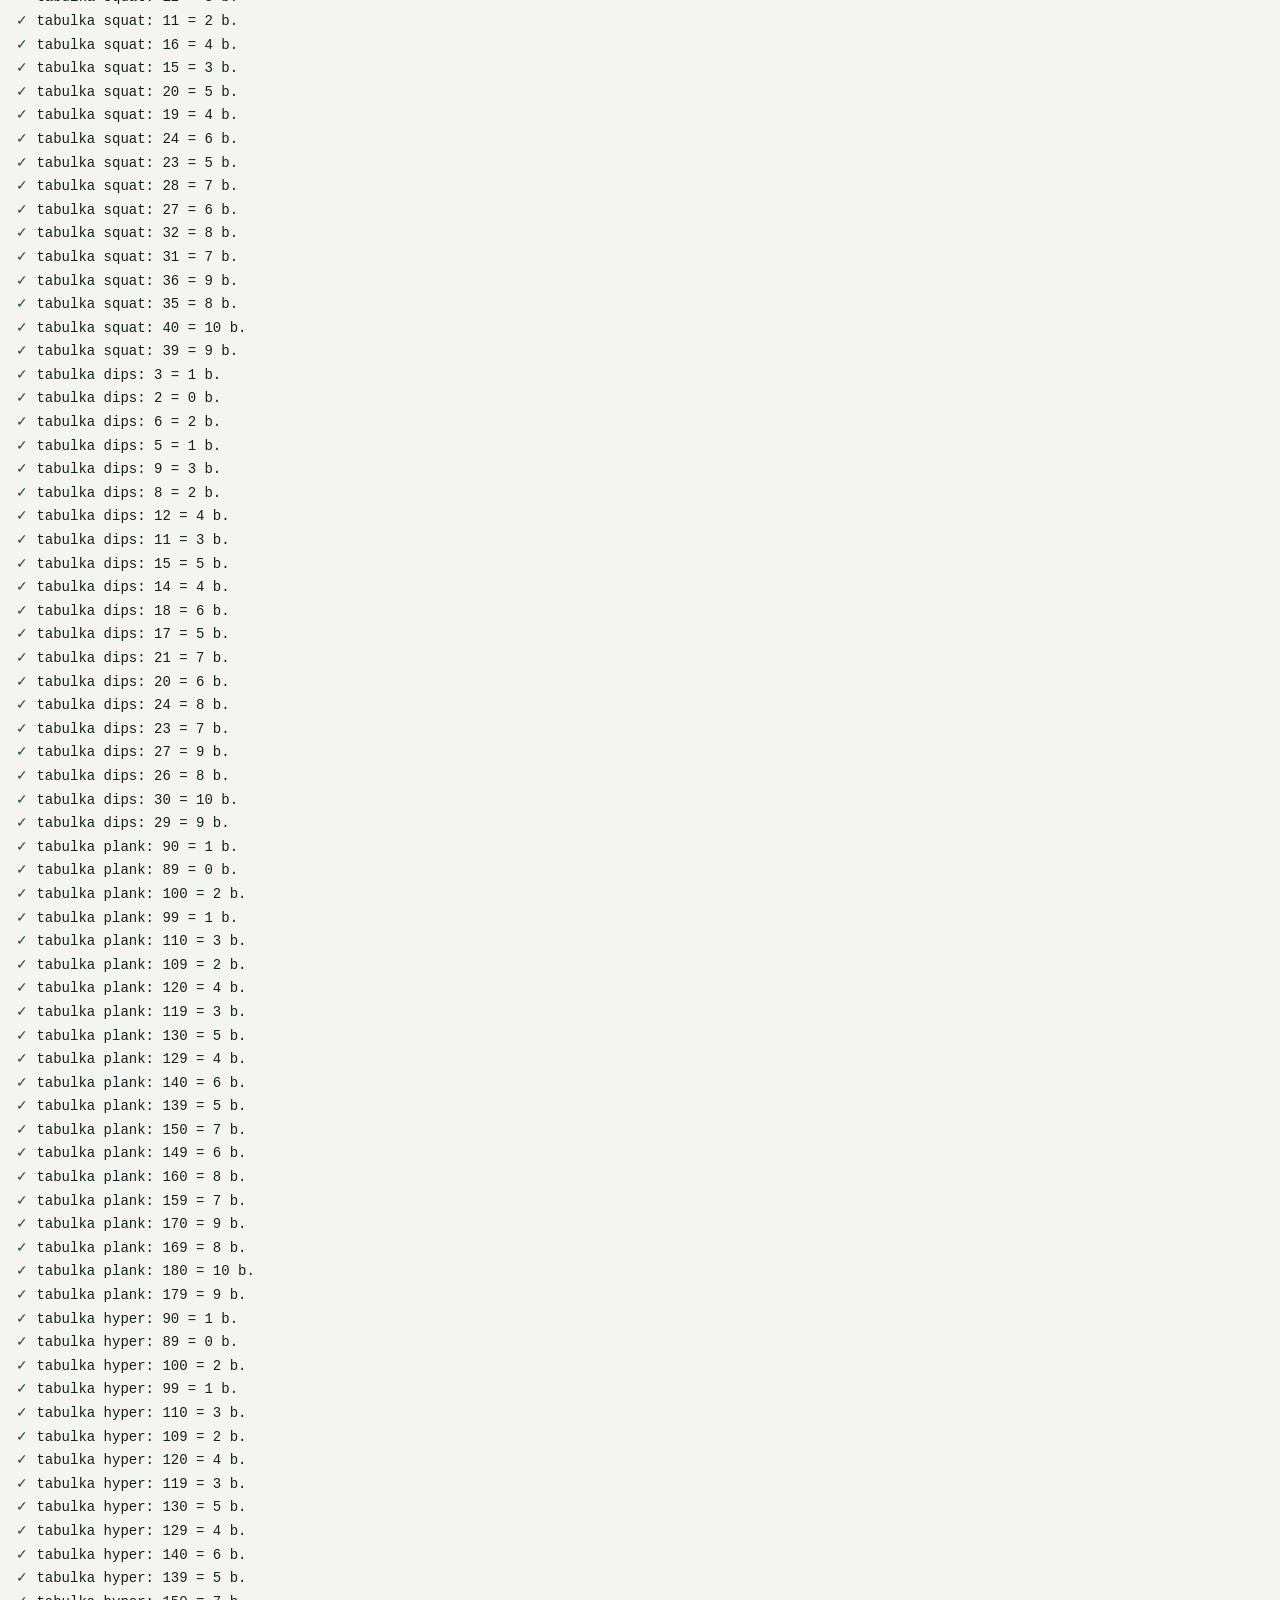
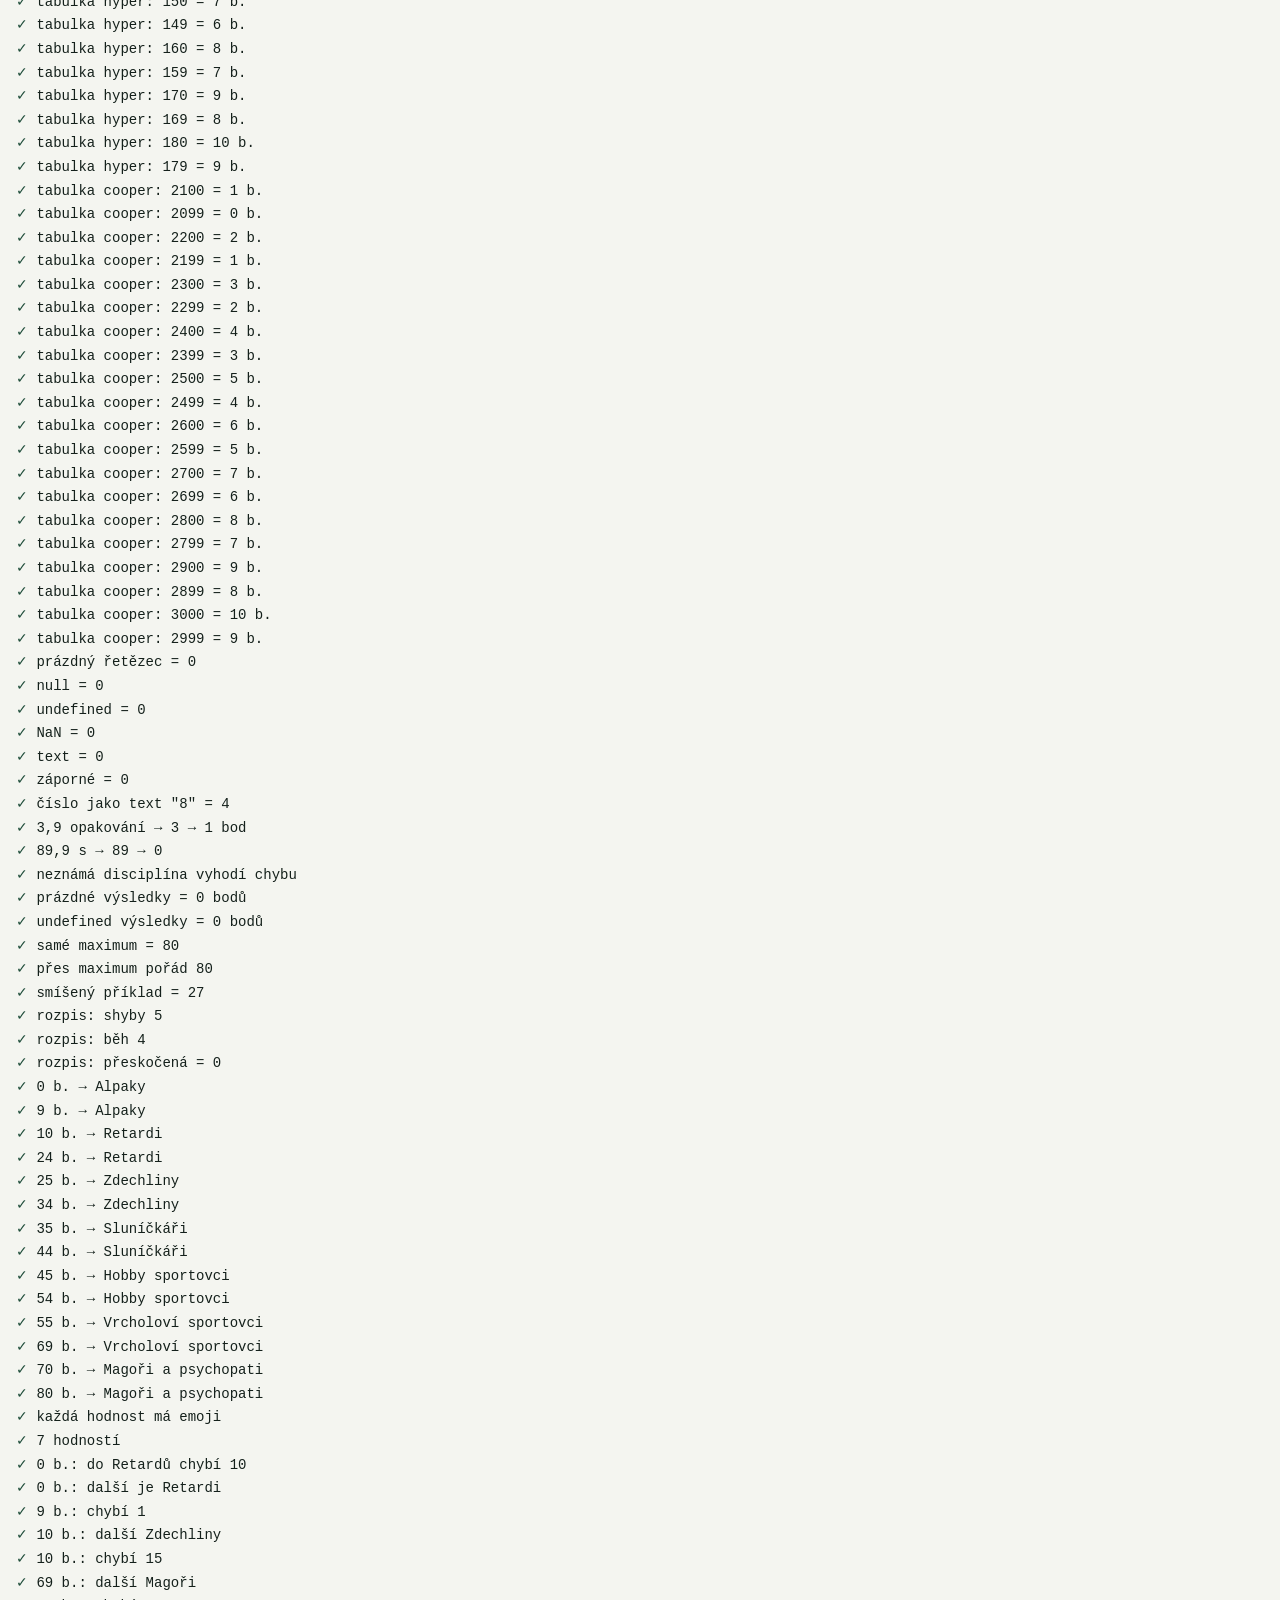
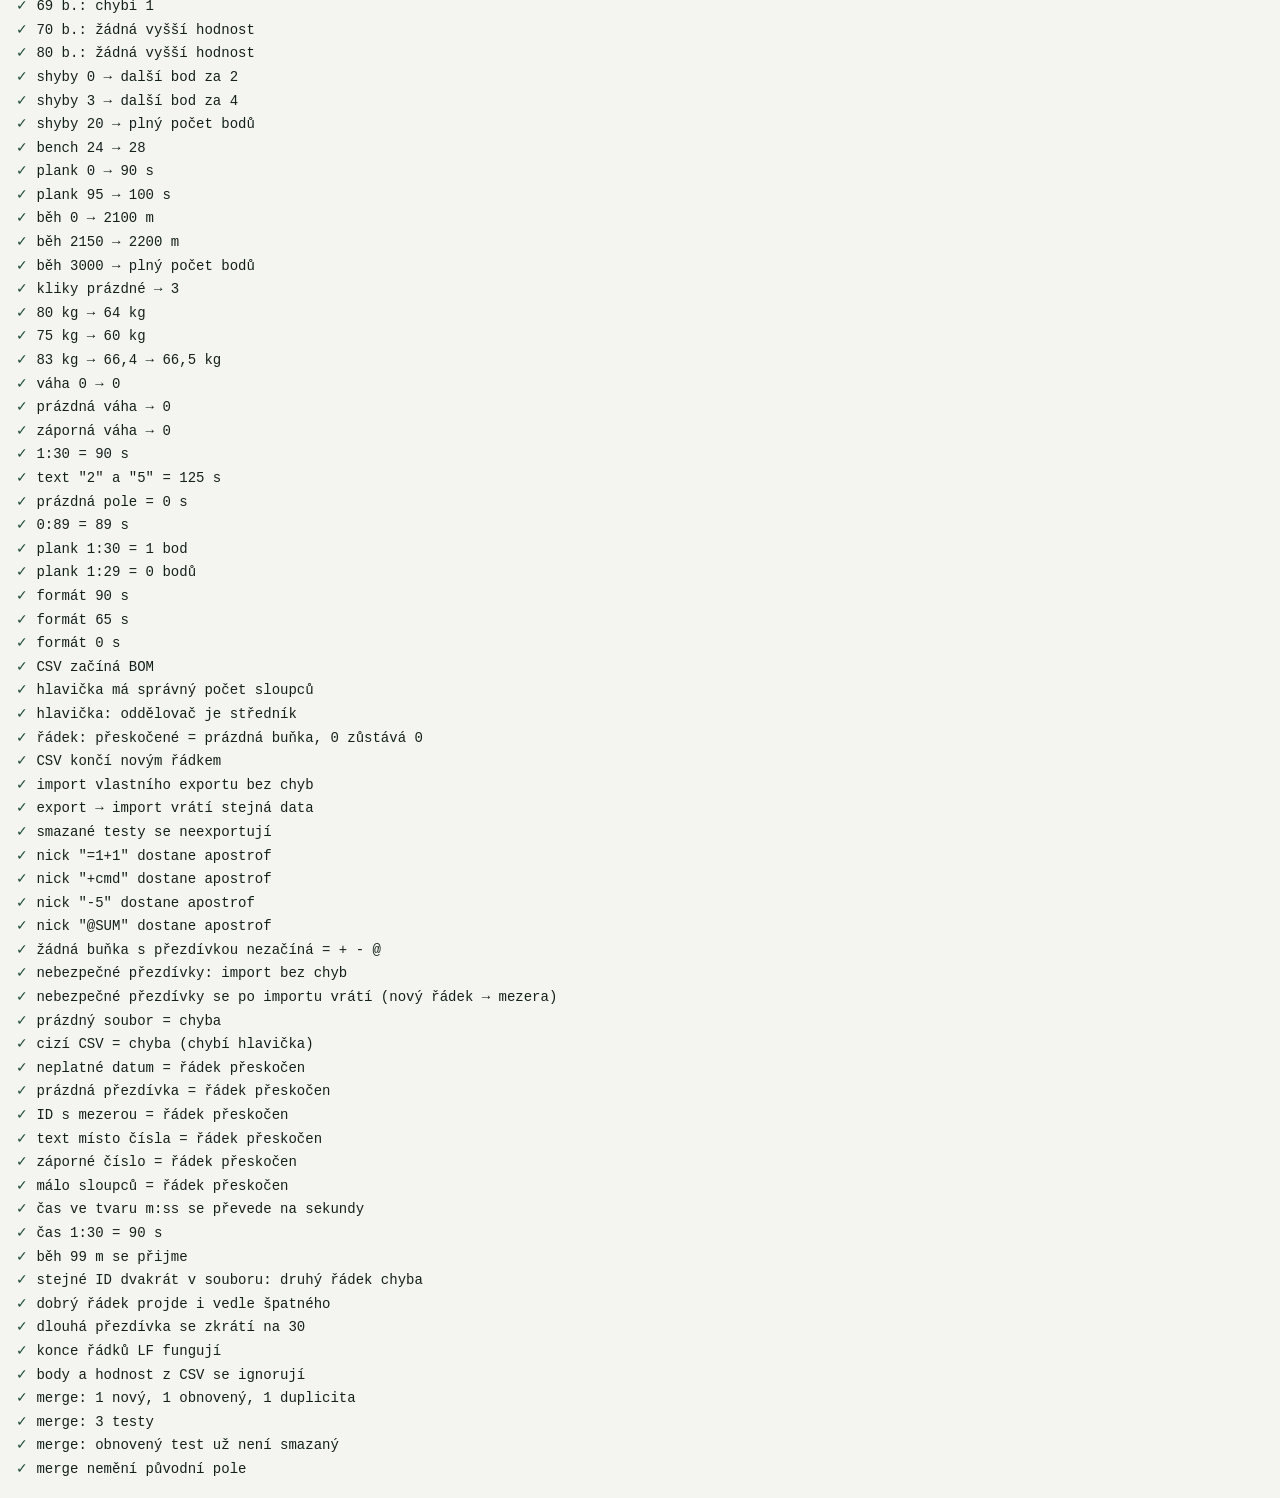
==== commit dca2c9e2: "Fáze 3: lokální historie testů, mazání s potvrzením, export a import CSV Co-Authored-By: Claude Sonn" ====
--- a/tests.html
+++ b/tests.html
@@ -27,6 +27,8 @@
       DISCIPLINES, MAX_POINTS, RANKS, pointsFor, pointsByDiscipline, totalPoints,
       rankFor, nextRank, nextPointAt, workingLoad, toSeconds, formatTime,
     } from './js/scoring.js';
+    import { testsToCsv, parseTestsCsv, parseCsv, HEADER } from './js/csv.js';
+    import { mergeTests } from './js/storage.js';
 
     let passed = 0, failed = 0;
     const list = document.getElementById('list');
@@ -178,6 +180,70 @@
     eq(formatTime(65), '1:05', 'formát 65 s');
     eq(formatTime(0), '0:00', 'formát 0 s');
 
+    // --- CSV
+    const mk = (id, nick, values, extra = {}) => ({
+      id, created_at: '2026-11-26T10:30:00.000Z', nick,
+      values: { pullups: 12, legraise: null, bench: 8, squat: 0, dips: 9, plank: 140, hyper: null, cooper: 2450, ...values },
+      ...extra,
+    });
+    const sample = [mk('a1', 'Pepa', {}), mk('b2', 'Honza', { pullups: 20 })];
+    const csv = testsToCsv(sample);
+    eq(csv.charCodeAt(0), 0xFEFF, 'CSV začíná BOM');
+    eq(csv.split('\r\n')[0].split(';').length, HEADER.length, 'hlavička má správný počet sloupců');
+    eq(csv.split('\r\n')[0].startsWith('\uFEFFID testu;Datum;Přezdívka;Shyby;'), true, 'hlavička: oddělovač je středník');
+    eq(csv.split('\r\n')[1], 'a1;2026-11-26T10:30:00.000Z;Pepa;12;;8;0;9;140;;2450;21;Retardi', 'řádek: přeskočené = prázdná buňka, 0 zůstává 0');
+    eq(csv.endsWith('\r\n'), true, 'CSV končí novým řádkem');
+
+    const round = parseTestsCsv(csv);
+    eq(round.errors, [], 'import vlastního exportu bez chyb');
+    eq(round.tests, sample, 'export → import vrátí stejná data');
+
+    eq(testsToCsv([mk('a1', 'Pepa', {}, { deleted_at: '2026-11-27T00:00:00.000Z' }), mk('b2', 'Honza', {})]).split('\r\n').length, 3, 'smazané testy se neexportují');
+
+    // Nebezpečné začátky buněk (vzorce v Excelu) a speciální znaky
+    const nasty = ['=1+1', '+cmd', '-5', '@SUM(A1)', "'=x", "'abc", 'a;b', 'říká "ahoj"', 'dva\nřádky', '=HYPERLINK("x";"y")'];
+    const nastyTests = nasty.map((nick, i) => mk(`n${i}`, nick, {}));
+    const nastyCsv = testsToCsv(nastyTests);
+    const cells = parseCsv(nastyCsv).slice(1).map((r) => r[2]);
+    eq(cells[0], "'=1+1", 'nick "=1+1" dostane apostrof');
+    eq(cells[1], "'+cmd", 'nick "+cmd" dostane apostrof');
+    eq(cells[2], "'-5", 'nick "-5" dostane apostrof');
+    eq(cells[3], "'@SUM(A1)", 'nick "@SUM" dostane apostrof');
+    eq(cells.every((c, i) => !/^[=+\-@]/.test(c) || false), true, 'žádná buňka s přezdívkou nezačíná = + - @');
+    const nastyBack = parseTestsCsv(nastyCsv);
+    eq(nastyBack.errors, [], 'nebezpečné přezdívky: import bez chyb');
+    eq(nastyBack.tests.map((t) => t.nick), nasty.map((n) => n.replace(/\n/g, ' ')), 'nebezpečné přezdívky se po importu vrátí (nový řádek → mezera)');
+
+    // Chybné vstupy
+    eq(parseTestsCsv('').errors.length, 1, 'prázdný soubor = chyba');
+    eq(parseTestsCsv('a;b;c\r\n1;2;3').errors.length, 1, 'cizí CSV = chyba (chybí hlavička)');
+    const head = csv.split('\r\n')[0];
+    const bad = (row) => parseTestsCsv(`${head}\r\n${row}\r\n`);
+    eq(bad('a1;neni-datum;Pepa;1;1;1;1;1;1;1;1;;').tests.length, 0, 'neplatné datum = řádek přeskočen');
+    eq(bad('a1;2026-11-26;;1;1;1;1;1;1;1;1;;').tests.length, 0, 'prázdná přezdívka = řádek přeskočen');
+    eq(bad('a 1;2026-11-26;Pepa;1;1;1;1;1;1;1;1;;').tests.length, 0, 'ID s mezerou = řádek přeskočen');
+    eq(bad('a1;2026-11-26;Pepa;abc;1;1;1;1;1;1;1;;').tests.length, 0, 'text místo čísla = řádek přeskočen');
+    eq(bad('a1;2026-11-26;Pepa;-3;1;1;1;1;1;1;1;;').tests.length, 0, 'záporné číslo = řádek přeskočen');
+    eq(bad('a1;2026-11-26;Pepa;1;1').tests.length, 0, 'málo sloupců = řádek přeskočen');
+    eq(bad('a1;2026-11-26;Pepa;1;1;1;1;1;2:20;1:30;1;;').tests[0]?.values.plank, 140, 'čas ve tvaru m:ss se převede na sekundy');
+    eq(bad('a1;2026-11-26;Pepa;1;1;1;1;1;2:20;1:30;1;;').tests[0]?.values.hyper, 90, 'čas 1:30 = 90 s');
+    eq(bad('a1;2026-11-26;Pepa;1;1;1;1;1;1;1;99;;').tests[0]?.values.cooper, 99, 'běh 99 m se přijme');
+    const twice = parseTestsCsv(`${head}\r\na1;2026-11-26;A;1;1;1;1;1;1;1;1;;\r\na1;2026-11-26;B;1;1;1;1;1;1;1;1;;\r\n`);
+    eq([twice.tests.length, twice.errors.length], [1, 1], 'stejné ID dvakrát v souboru: druhý řádek chyba');
+    const mixed = parseTestsCsv(`${head}\r\nx1;2026-11-26;Dobrý;1;1;1;1;1;1;1;1;;\r\nx2;nesmysl;Špatný;1;1;1;1;1;1;1;1;;\r\n`);
+    eq([mixed.tests.length, mixed.errors.length], [1, 1], 'dobrý řádek projde i vedle špatného');
+    eq(parseTestsCsv(`${head}\r\nx1;2026-11-26;${'Z'.repeat(50)};1;1;1;1;1;1;1;1;;\r\n`).tests[0].nick.length, 30, 'dlouhá přezdívka se zkrátí na 30');
+    eq(parseTestsCsv(`${head}\nx1;2026-11-26;Pepa;1;1;1;1;1;1;1;1;;\n`).tests.length, 1, 'konce řádků LF fungují');
+    eq(parseTestsCsv(`${head}\r\nx1;2026-11-26;Pepa;1;1;1;1;1;1;1;1;999;Hacker\r\n`).tests[0].values.cooper, 1, 'body a hodnost z CSV se ignorují');
+
+    // Slučování při importu
+    const existing = [mk('a1', 'Pepa', {}), mk('b2', 'Honza', {}, { deleted_at: '2026-11-27T00:00:00.000Z' })];
+    const merged = mergeTests(existing, [mk('a1', 'Pepa', {}), mk('b2', 'Honza', {}), mk('c3', 'Karel', {})]);
+    eq([merged.added, merged.restored, merged.duplicates], [1, 1, 1], 'merge: 1 nový, 1 obnovený, 1 duplicita');
+    eq(merged.tests.length, 3, 'merge: 3 testy');
+    eq(merged.tests.some((t) => t.deleted_at), false, 'merge: obnovený test už není smazaný');
+    eq(existing[1].deleted_at !== undefined, true, 'merge nemění původní pole');
+
     // --- Výsledek
     const s = document.getElementById('summary');
     s.textContent = failed === 0
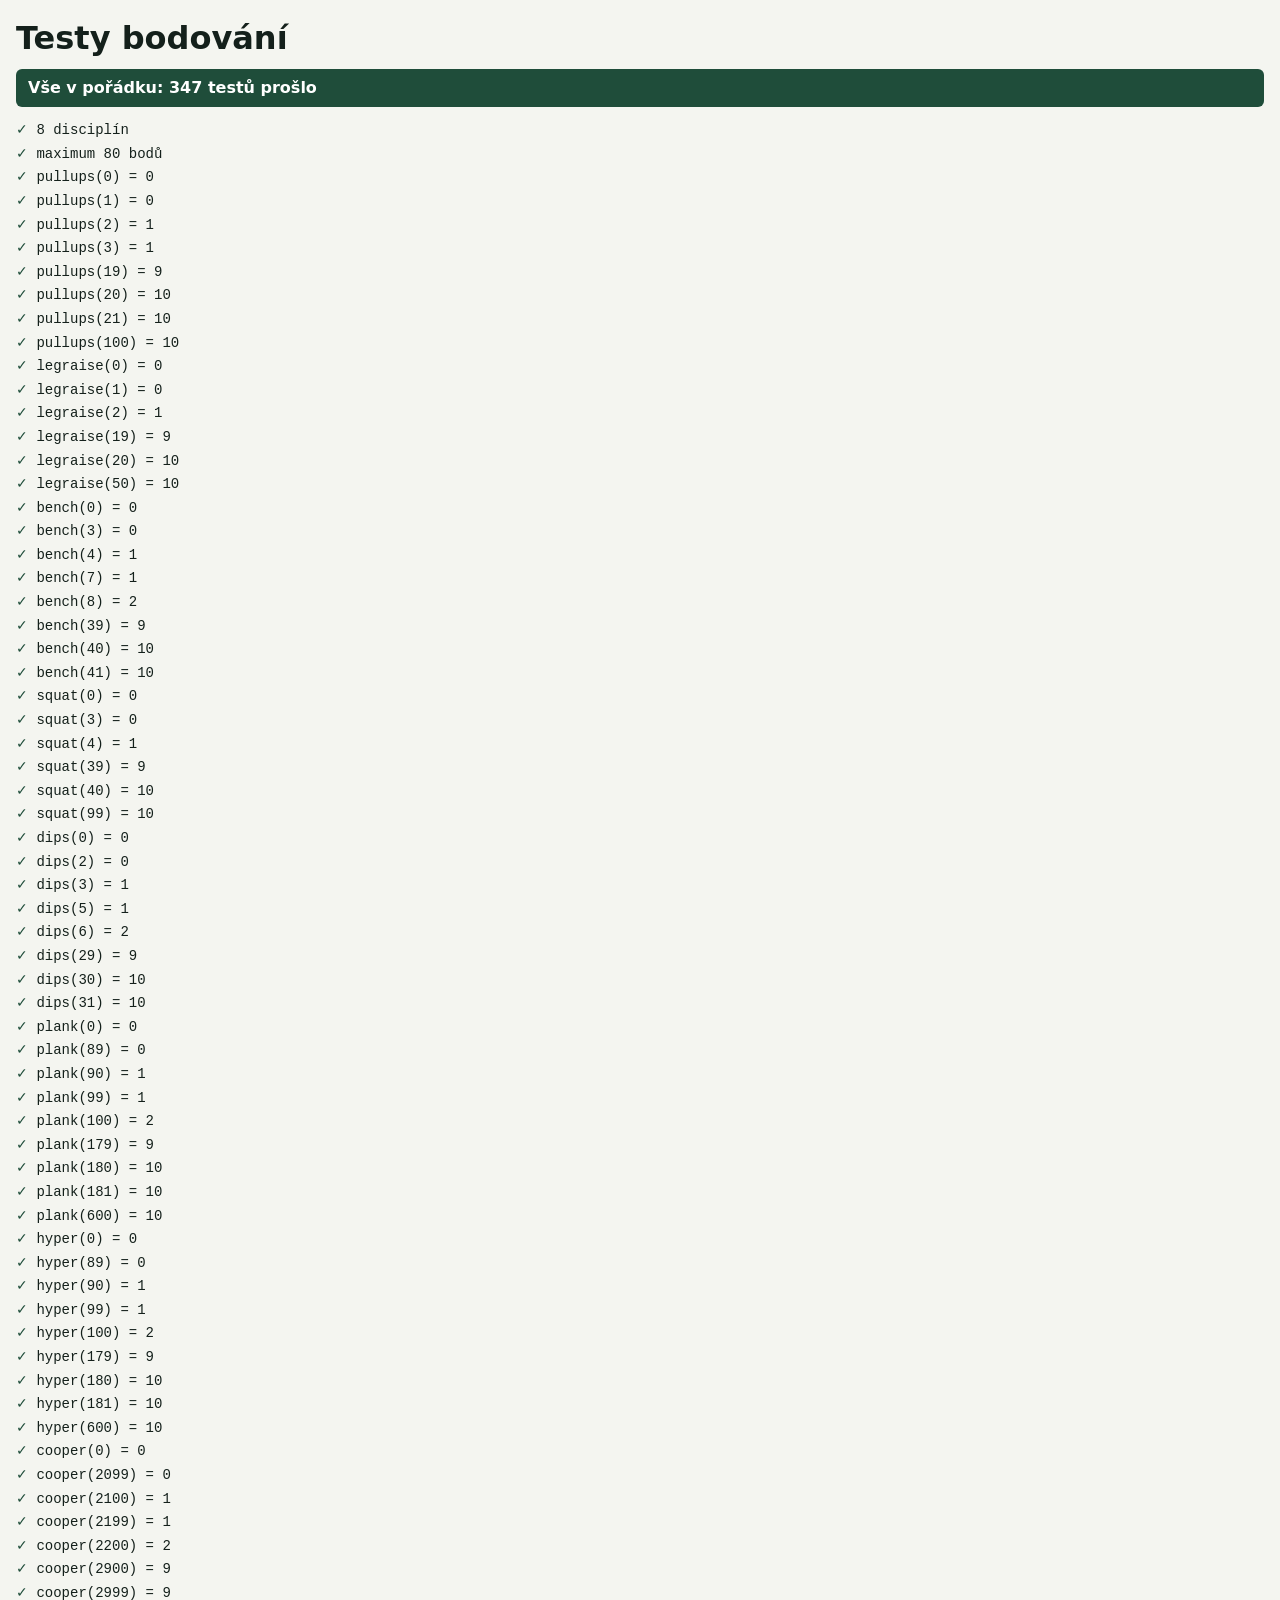
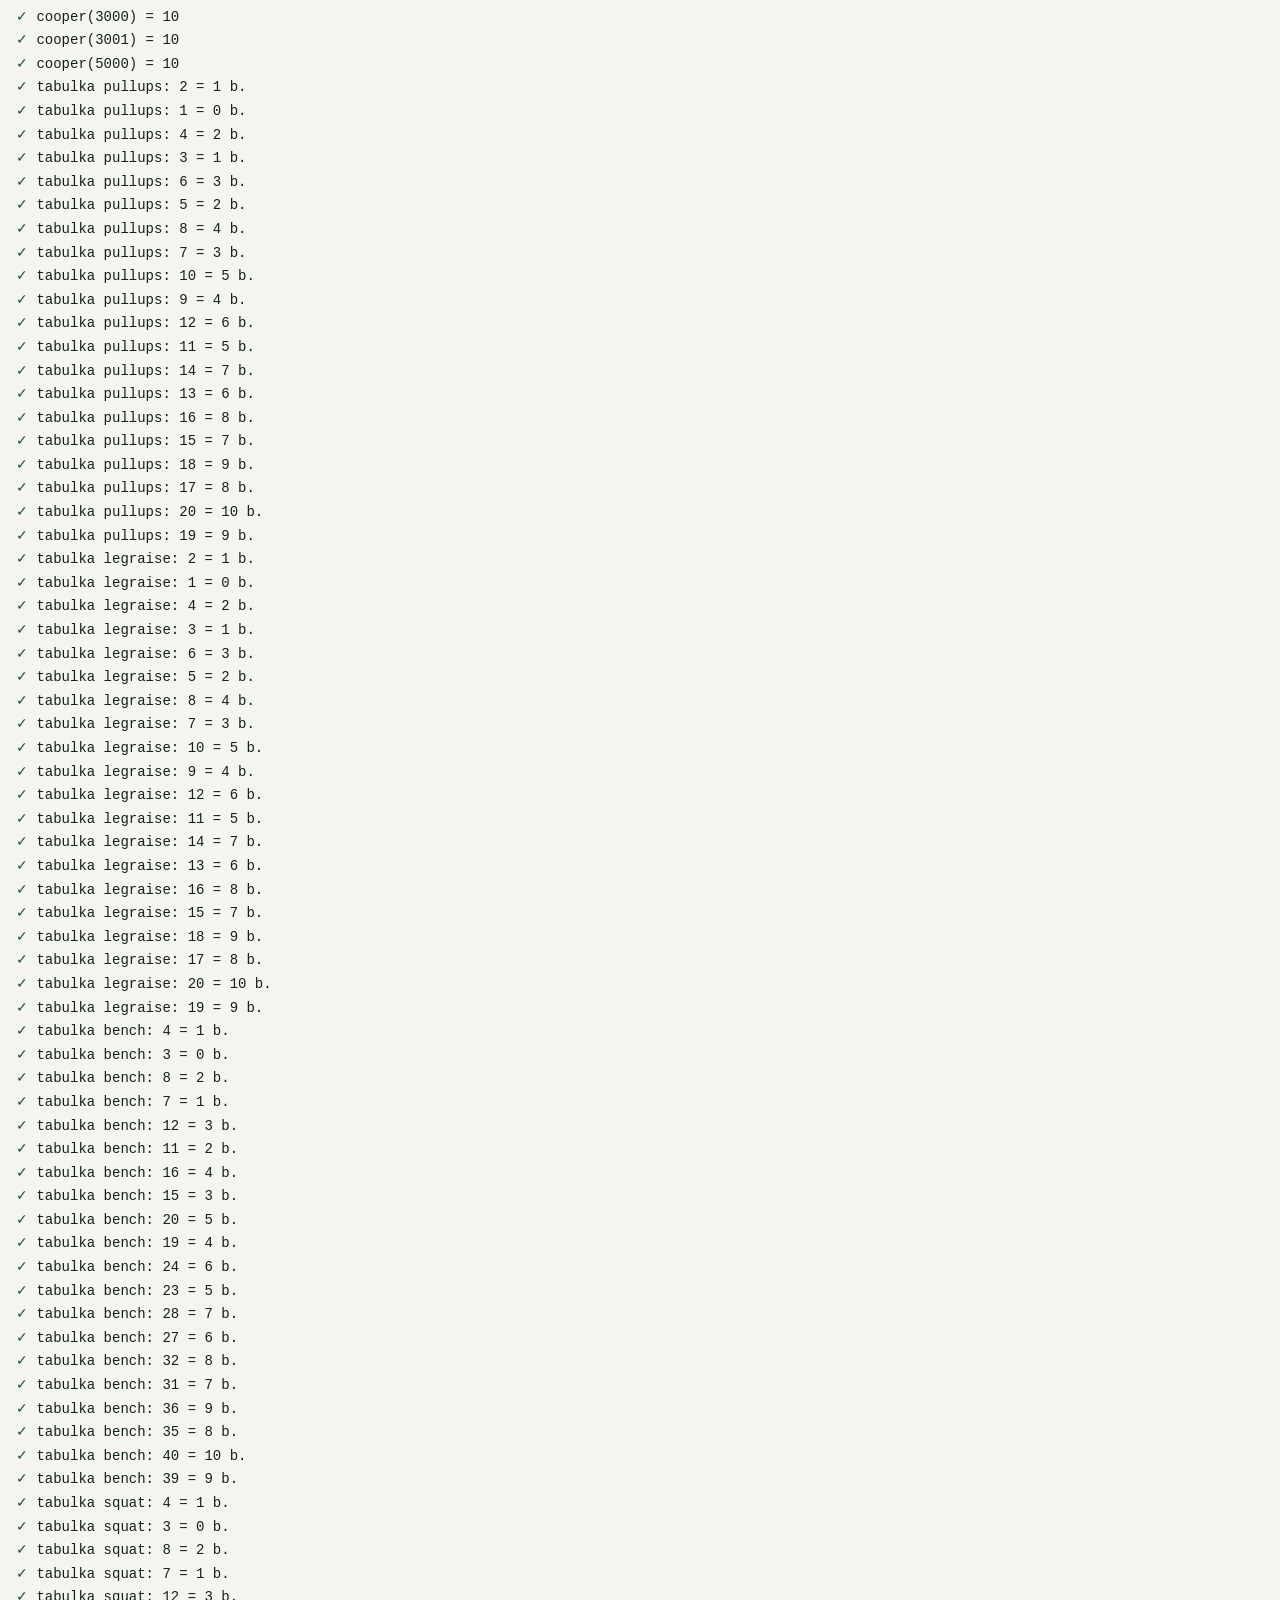
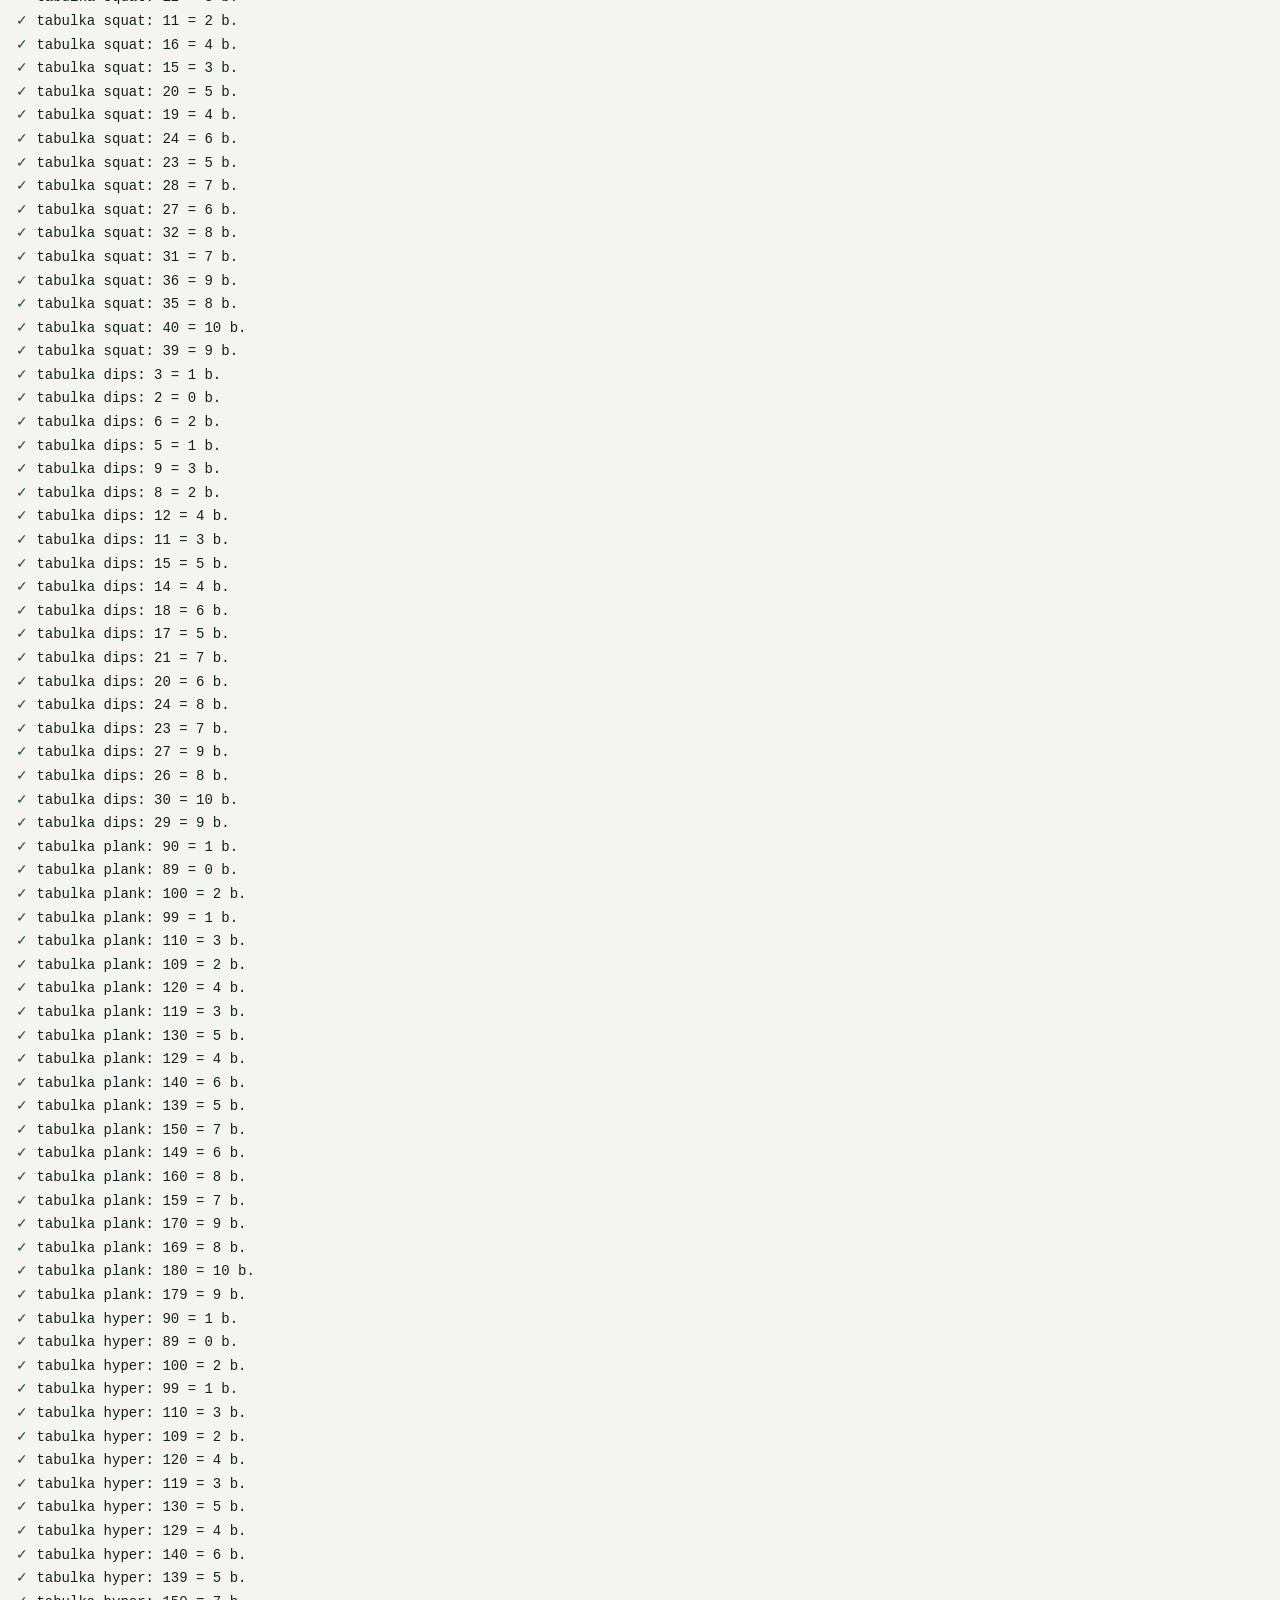
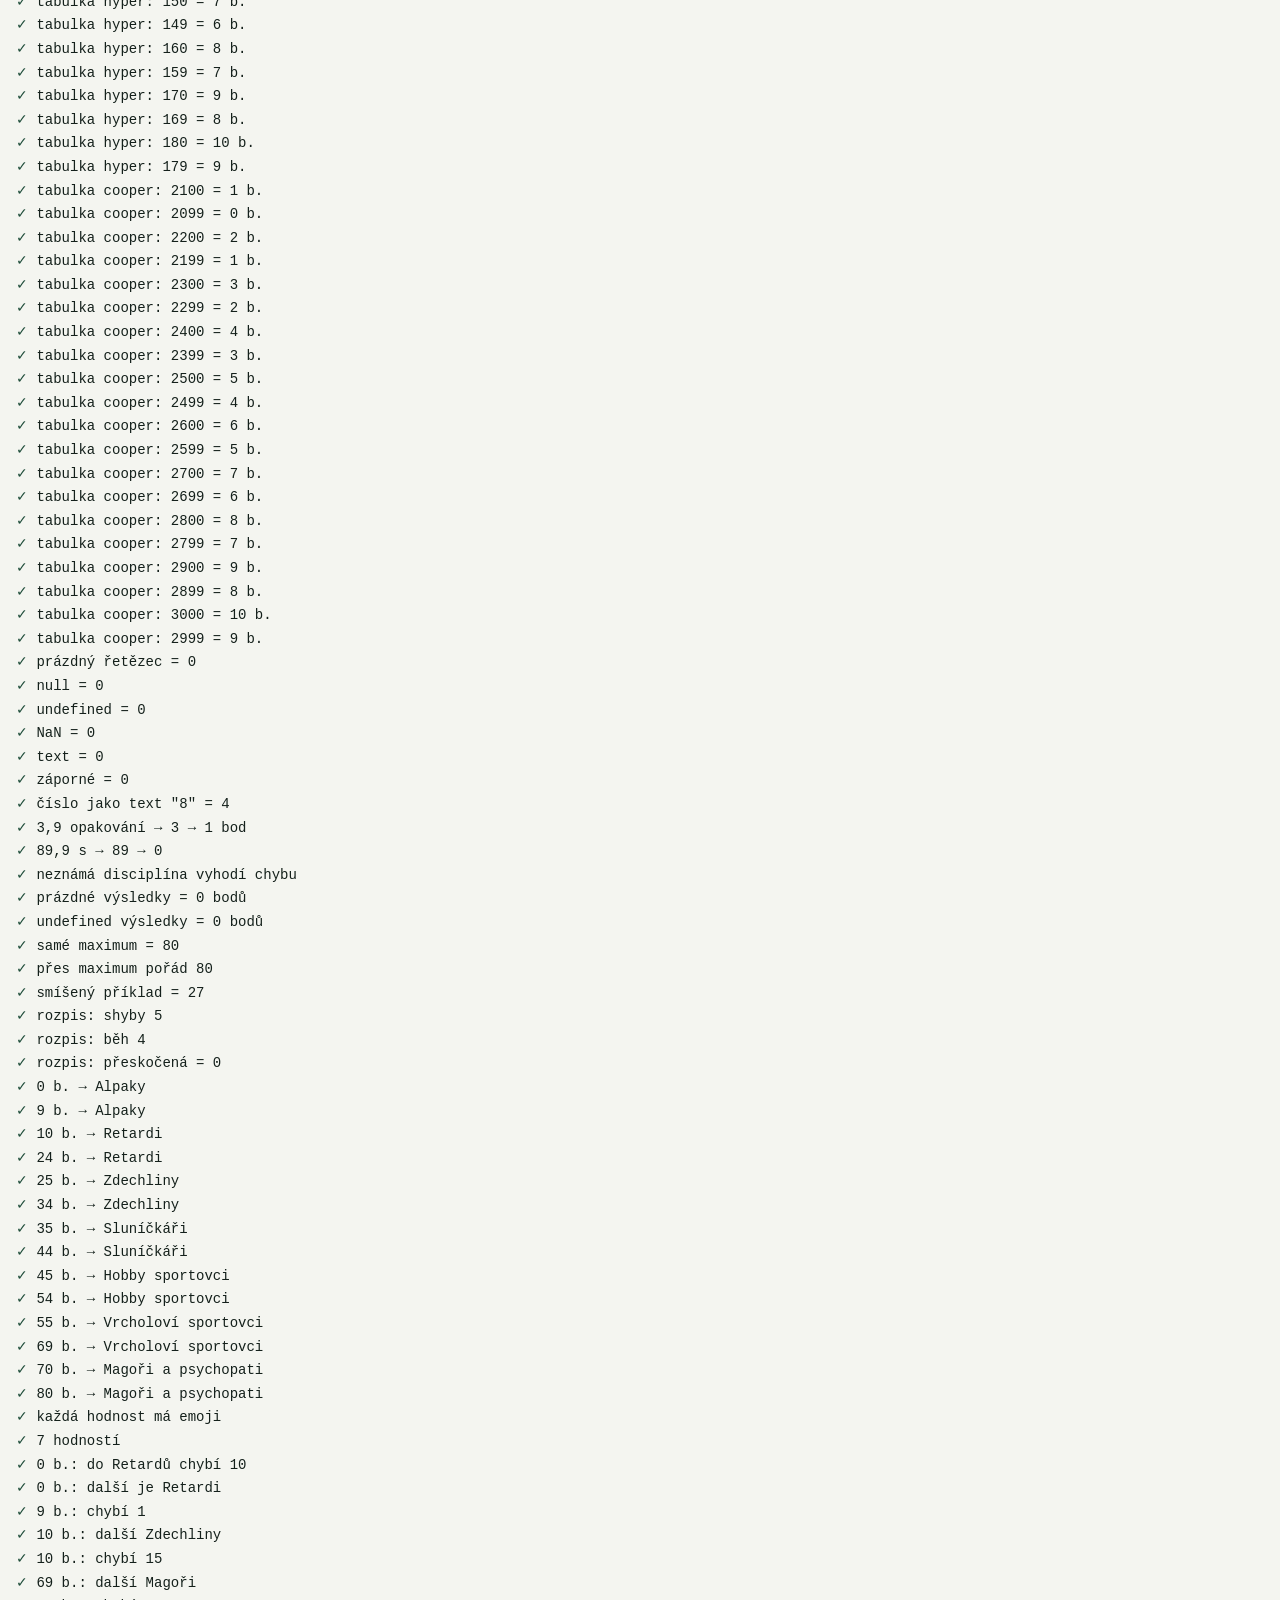
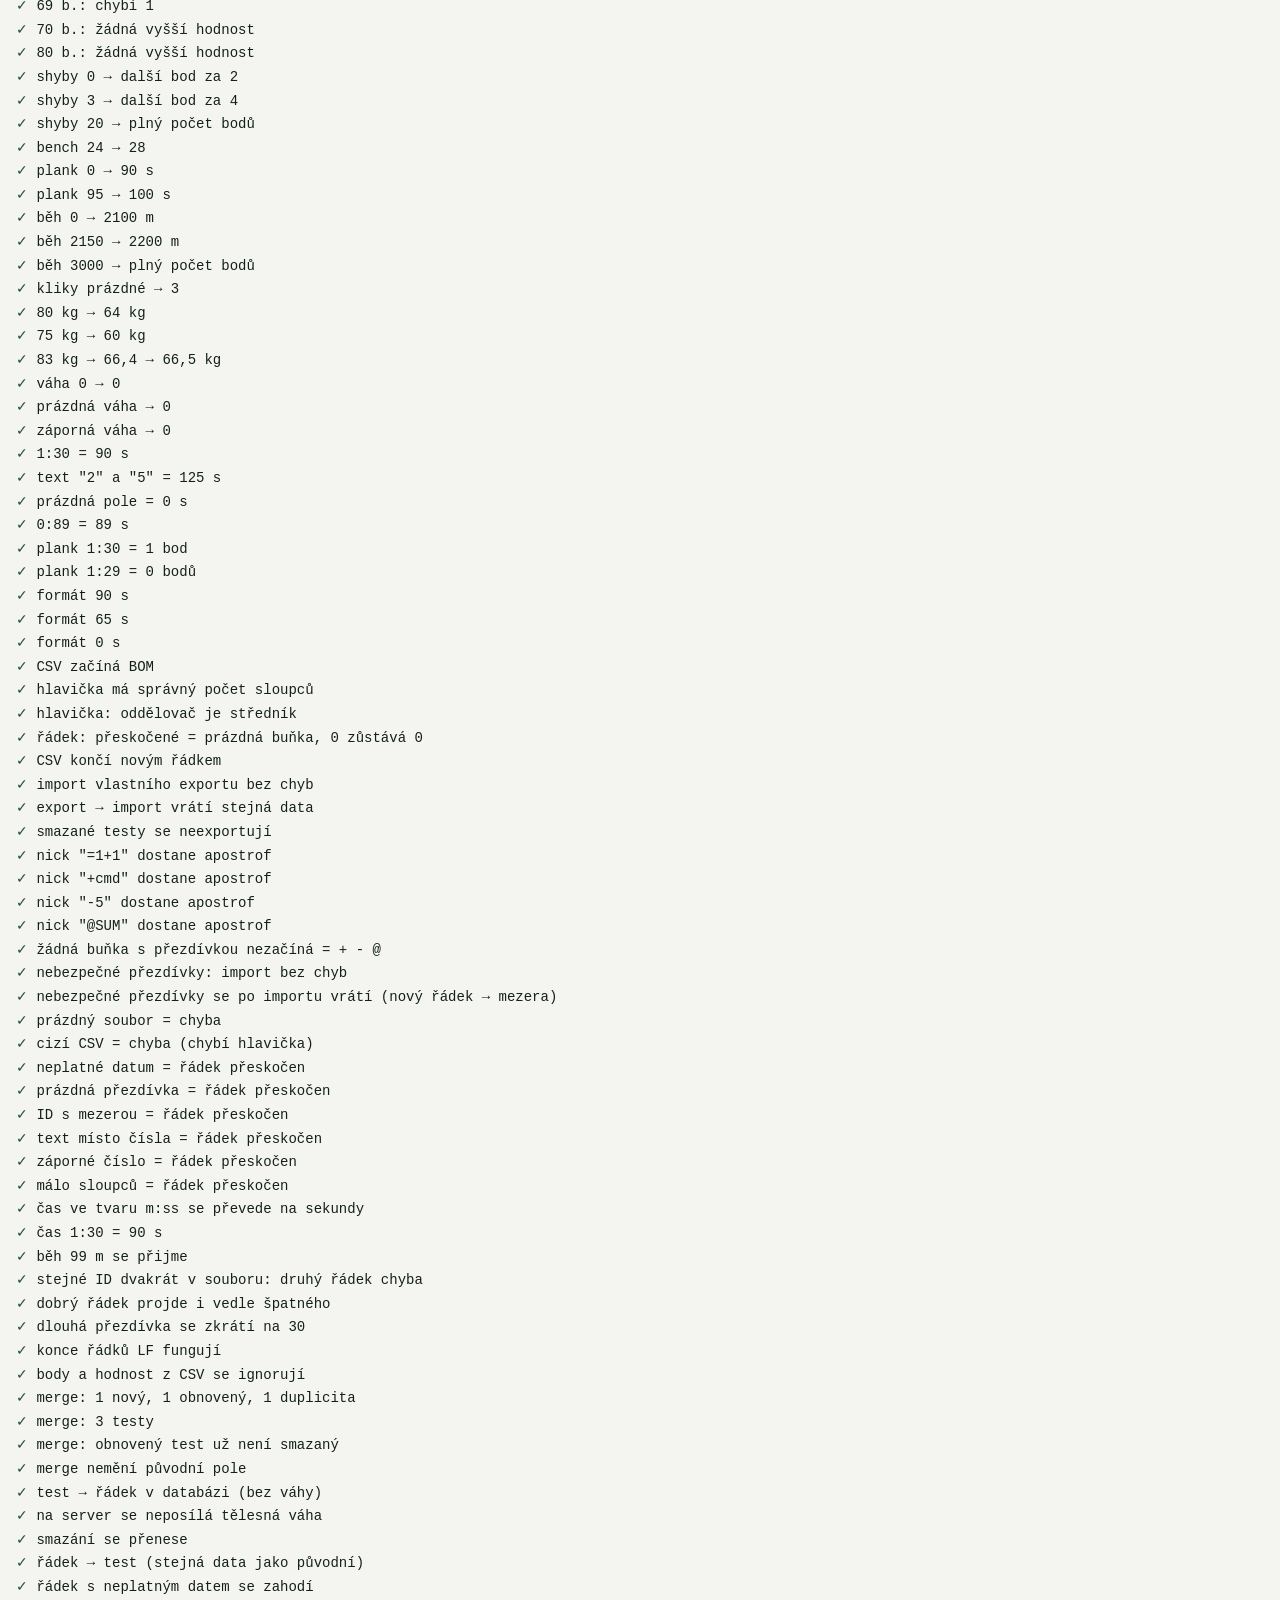
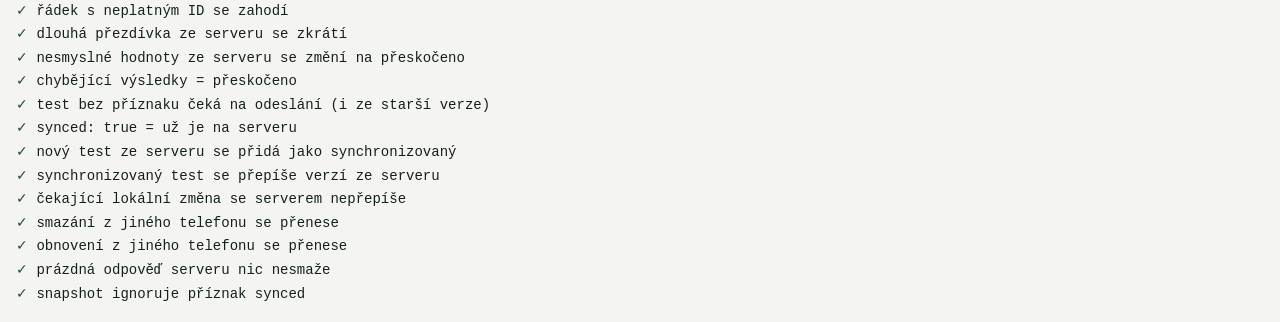
==== commit a1580e5a: "Fáze 4: Supabase (schema s RLS a GRANTy), zámek historie, synchronizace Co-Authored-By: Claude Sonne" ====
--- a/tests.html
+++ b/tests.html
@@ -28,7 +28,8 @@
       rankFor, nextRank, nextPointAt, workingLoad, toSeconds, formatTime,
     } from './js/scoring.js';
     import { testsToCsv, parseTestsCsv, parseCsv, HEADER } from './js/csv.js';
-    import { mergeTests } from './js/storage.js';
+    import { mergeTests, mergeFromServer, needsSync, snapshot } from './js/storage.js';
+    import { testToRow, rowToTest, sanitizeValues } from './js/db.js';
 
     let passed = 0, failed = 0;
     const list = document.getElementById('list');
@@ -244,6 +245,37 @@
     eq(merged.tests.some((t) => t.deleted_at), false, 'merge: obnovený test už není smazaný');
     eq(existing[1].deleted_at !== undefined, true, 'merge nemění původní pole');
 
+    // --- Synchronizace: převod řádků a slučování se serverem
+    const t1 = mk('s1', 'Pepa', {});
+    eq(testToRow(t1), { id: 's1', created_at: '2026-11-26T10:30:00.000Z', nick: 'Pepa', results: t1.values, deleted_at: null }, 'test → řádek v databázi (bez váhy)');
+    eq(Object.keys(testToRow(t1)).includes('weight'), false, 'na server se neposílá tělesná váha');
+    eq(testToRow({ ...t1, deleted_at: '2026-11-27T00:00:00.000Z' }).deleted_at, '2026-11-27T00:00:00.000Z', 'smazání se přenese');
+    const back = rowToTest({ id: 's1', created_at: '2026-11-26T10:30:00+00:00', nick: 'Pepa', results: t1.values, deleted_at: null });
+    eq(back, t1, 'řádek → test (stejná data jako původní)');
+    eq(rowToTest({ id: 's1', created_at: 'blbost', nick: 'A', results: {} }), null, 'řádek s neplatným datem se zahodí');
+    eq(rowToTest({ id: 5, created_at: '2026-11-26', nick: 'A', results: {} }), null, 'řádek s neplatným ID se zahodí');
+    eq(rowToTest({ id: 's2', created_at: '2026-11-26', nick: 'Z'.repeat(50), results: {} }).nick.length, 30, 'dlouhá přezdívka ze serveru se zkrátí');
+    eq(sanitizeValues({ pullups: 12, legraise: -1, bench: 'abc', squat: 1.5, dips: 100000, plank: 0 }),
+       { pullups: 12, legraise: null, bench: null, squat: null, dips: null, plank: 0, hyper: null, cooper: null },
+       'nesmyslné hodnoty ze serveru se změní na přeskočeno');
+    eq(sanitizeValues(null).pullups, null, 'chybějící výsledky = přeskočeno');
+
+    eq(needsSync(mk('x', 'A', {})), true, 'test bez příznaku čeká na odeslání (i ze starší verze)');
+    eq(needsSync({ ...mk('x', 'A', {}), synced: true }), false, 'synced: true = už je na serveru');
+    const srv = mk('s1', 'Pepa', { pullups: 20 });
+    const m1 = mergeFromServer([], [srv]);
+    eq([m1.added, m1.updated, m1.tests[0].synced], [1, 0, true], 'nový test ze serveru se přidá jako synchronizovaný');
+    const m2 = mergeFromServer([{ ...mk('s1', 'Pepa', {}), synced: true }], [srv]);
+    eq([m2.updated, m2.tests[0].values.pullups], [1, 20], 'synchronizovaný test se přepíše verzí ze serveru');
+    const m3 = mergeFromServer([mk('s1', 'Pepa', { pullups: 3 })], [srv]);
+    eq([m3.updated, m3.tests[0].values.pullups], [0, 3], 'čekající lokální změna se serverem nepřepíše');
+    const m4 = mergeFromServer([{ ...mk('s1', 'Pepa', {}), synced: true }], [{ ...mk('s1', 'Pepa', {}), deleted_at: '2026-11-27T00:00:00.000Z' }]);
+    eq(m4.tests[0].deleted_at, '2026-11-27T00:00:00.000Z', 'smazání z jiného telefonu se přenese');
+    const m5 = mergeFromServer([{ ...mk('s1', 'Pepa', {}), synced: true, deleted_at: '2026-11-27T00:00:00.000Z' }], [mk('s1', 'Pepa', {})]);
+    eq(m5.tests[0].deleted_at, undefined, 'obnovení z jiného telefonu se přenese');
+    eq(mergeFromServer([mk('a', 'A', {})], []).tests.length, 1, 'prázdná odpověď serveru nic nesmaže');
+    eq(snapshot(mk('x', 'A', {})) === snapshot({ ...mk('x', 'A', {}), synced: true }), true, 'snapshot ignoruje příznak synced');
+
     // --- Výsledek
     const s = document.getElementById('summary');
     s.textContent = failed === 0
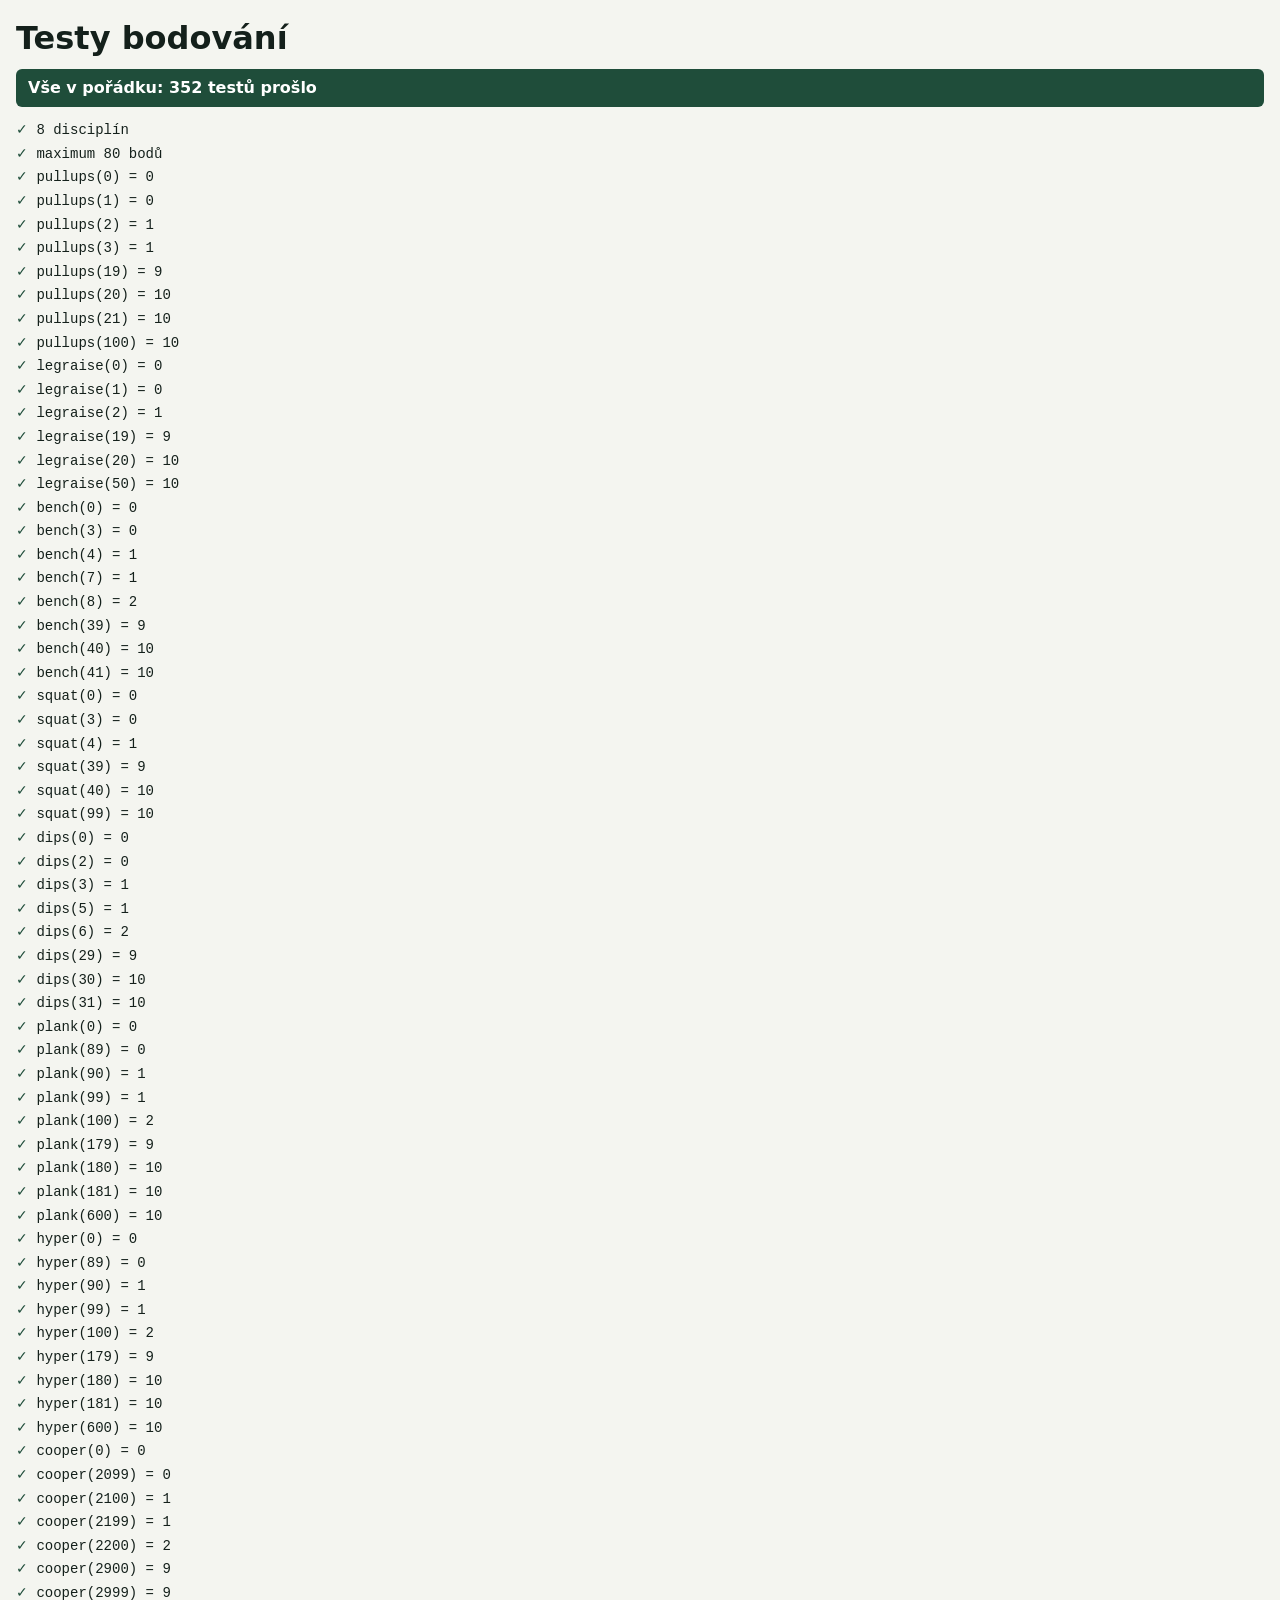
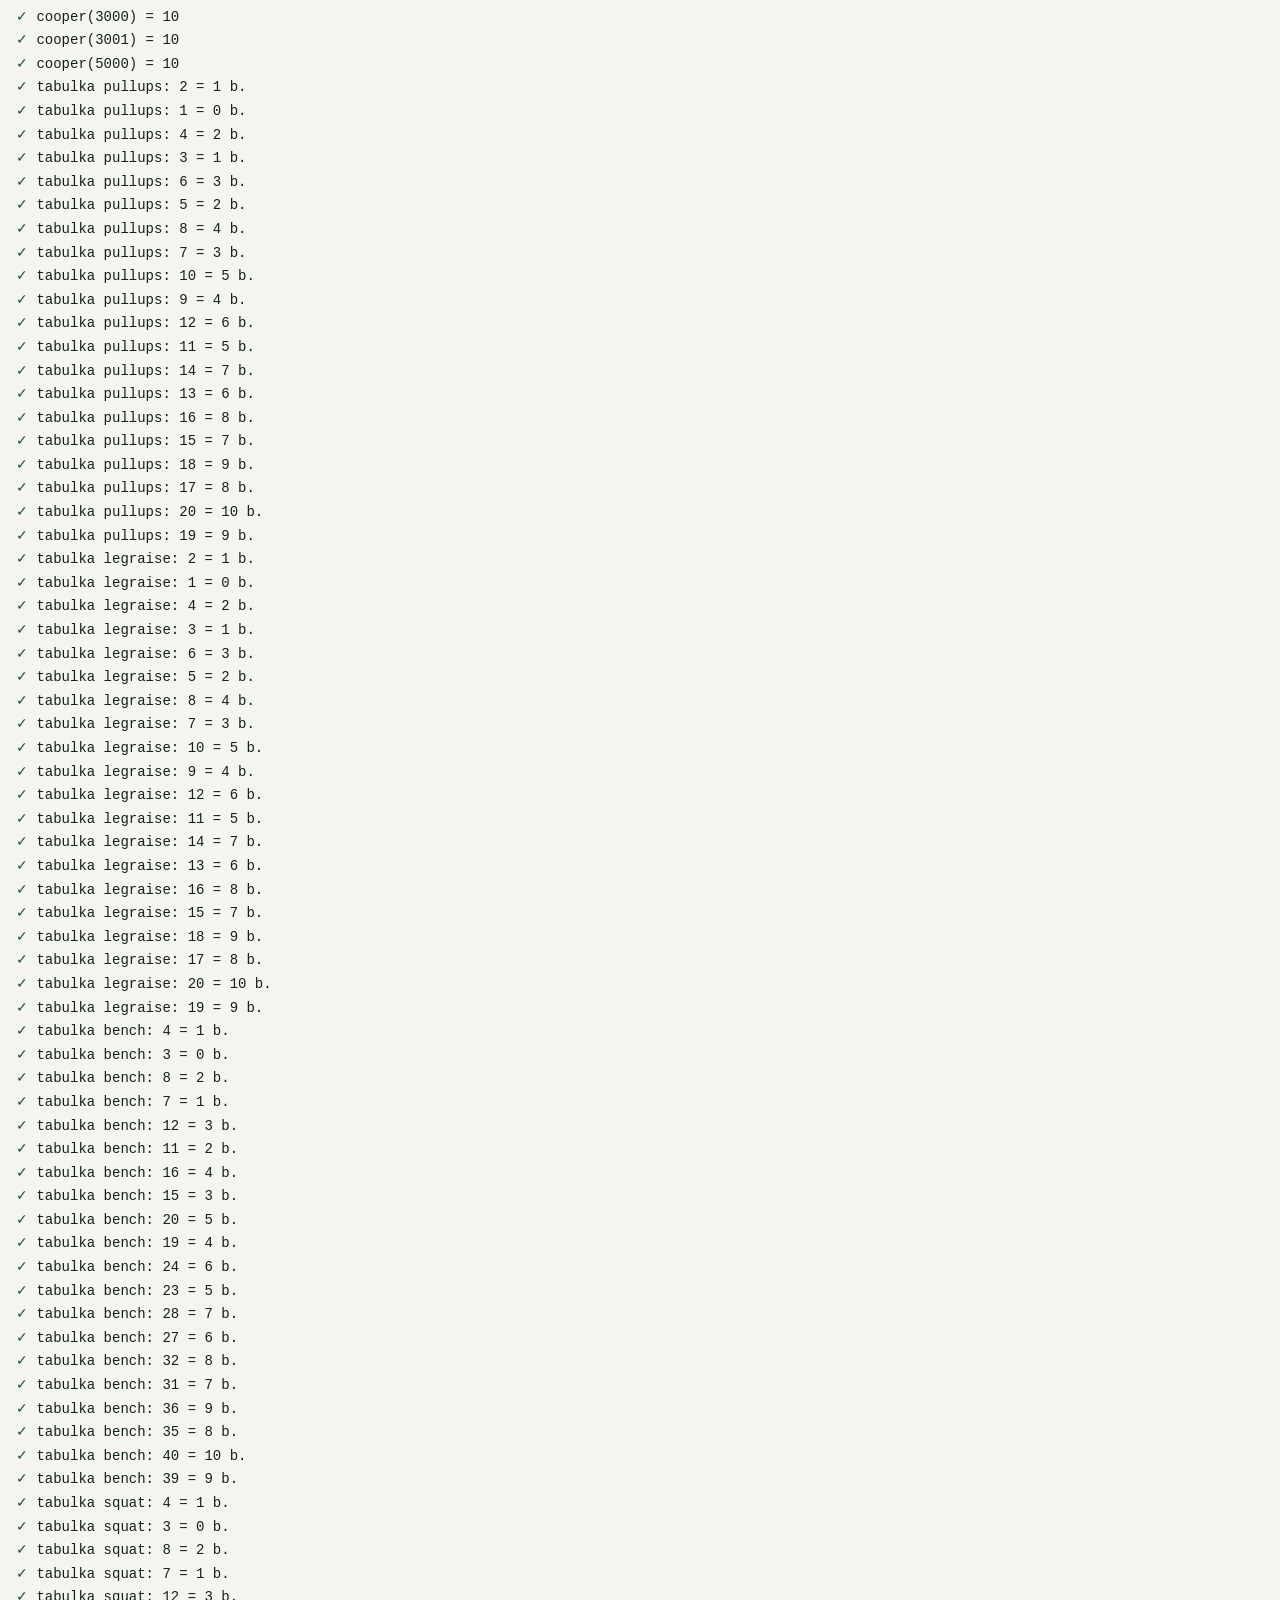
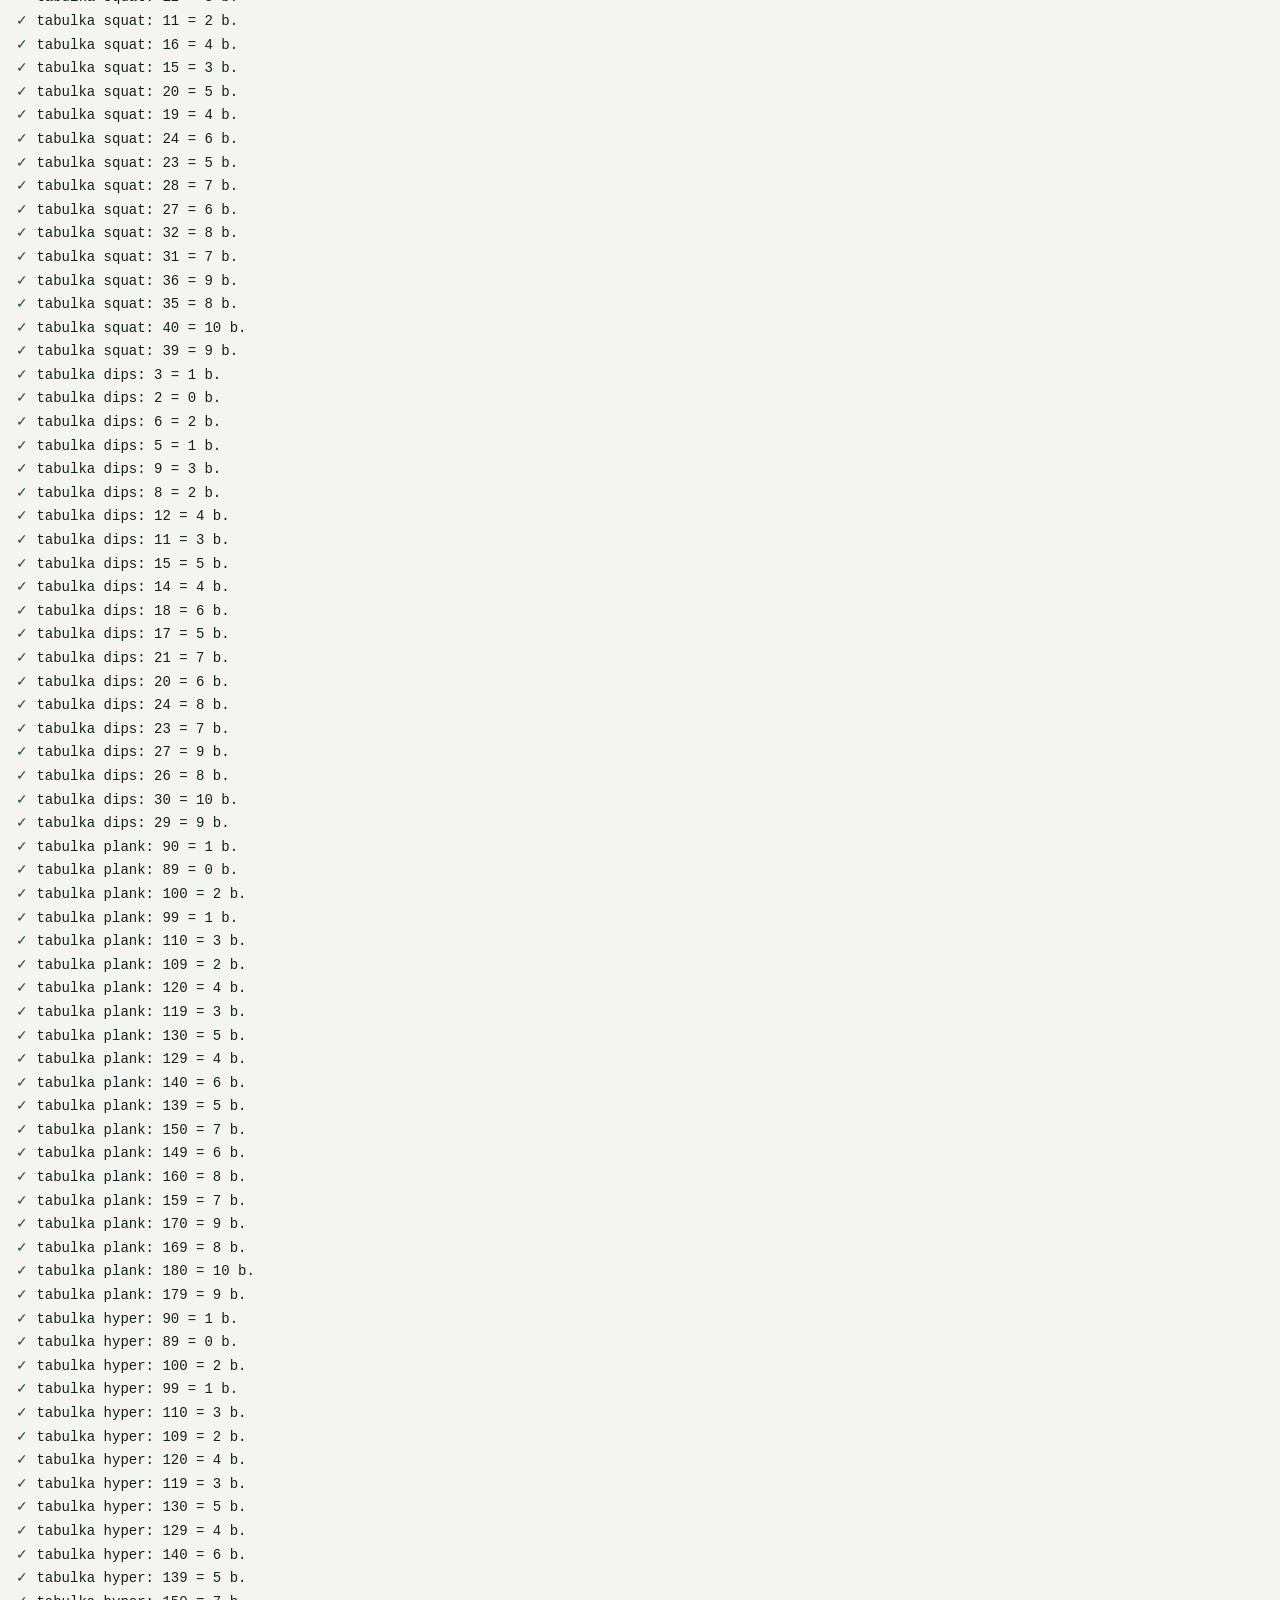
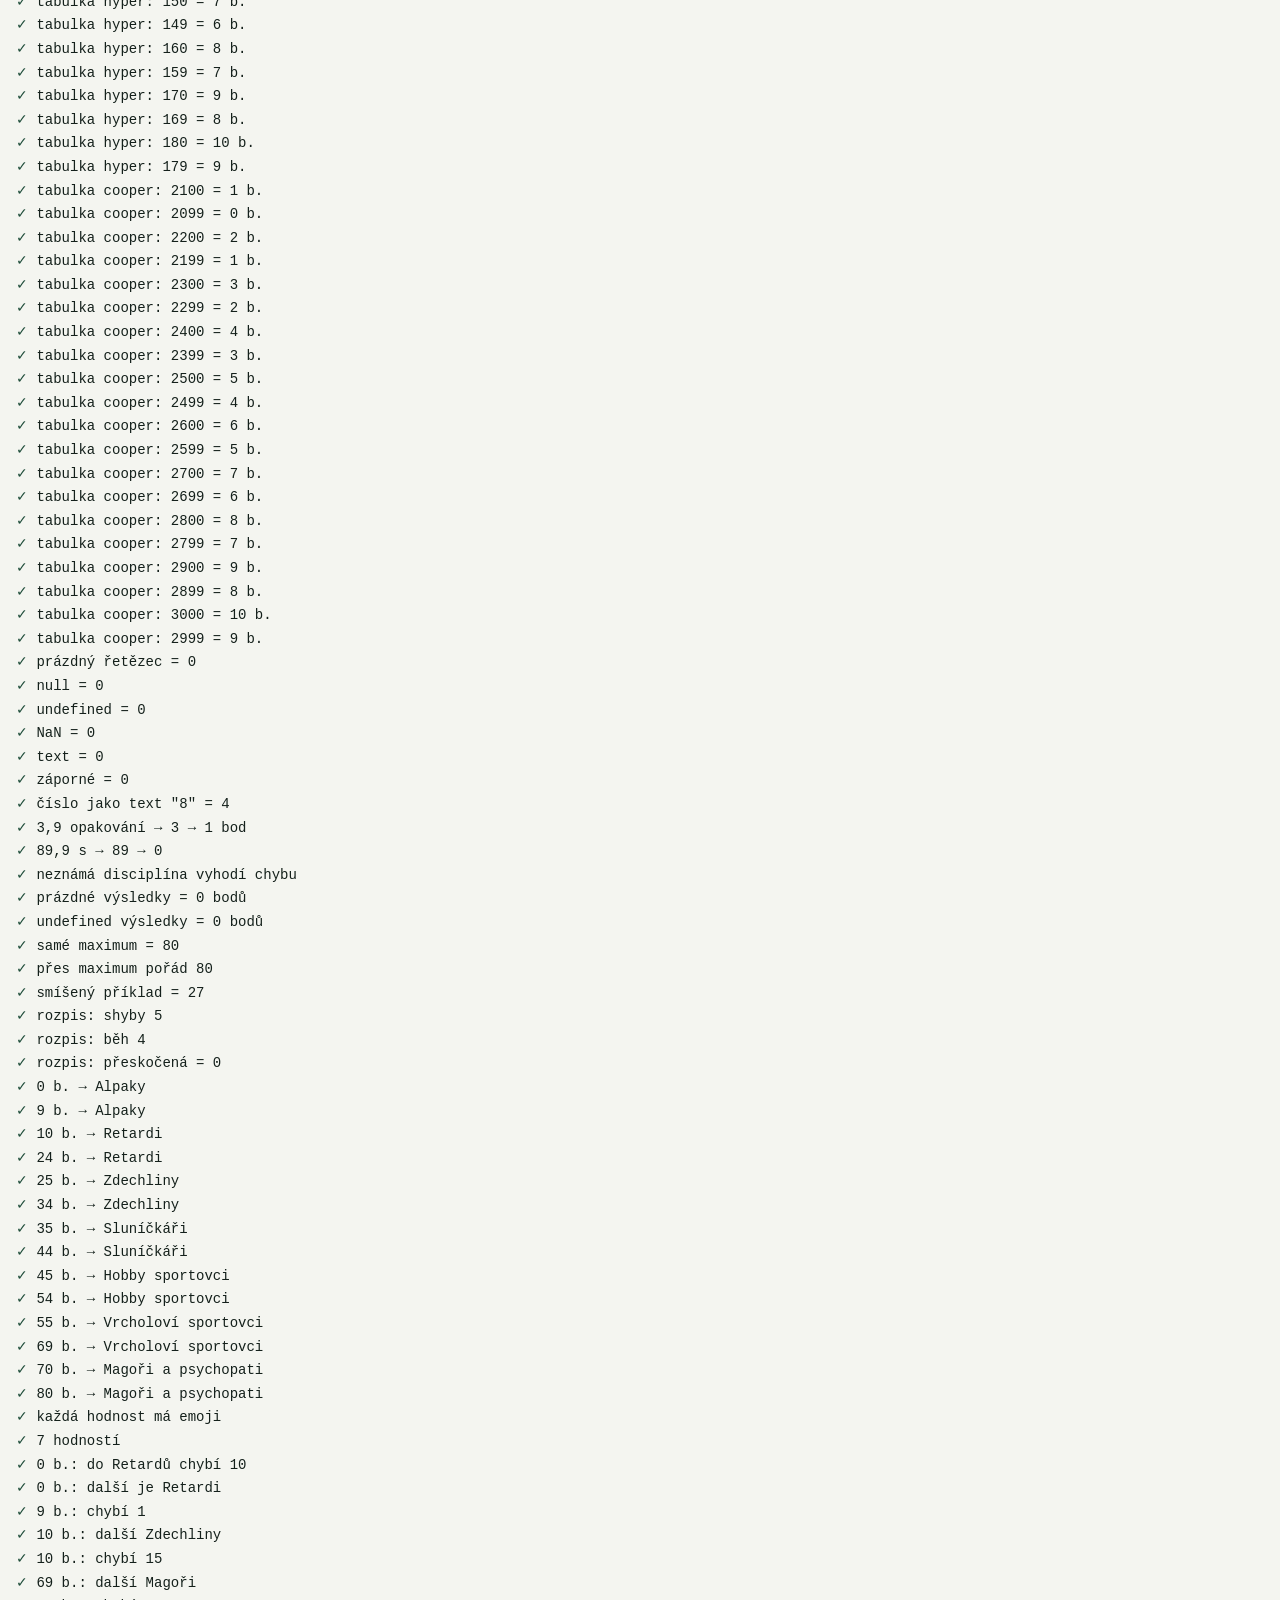
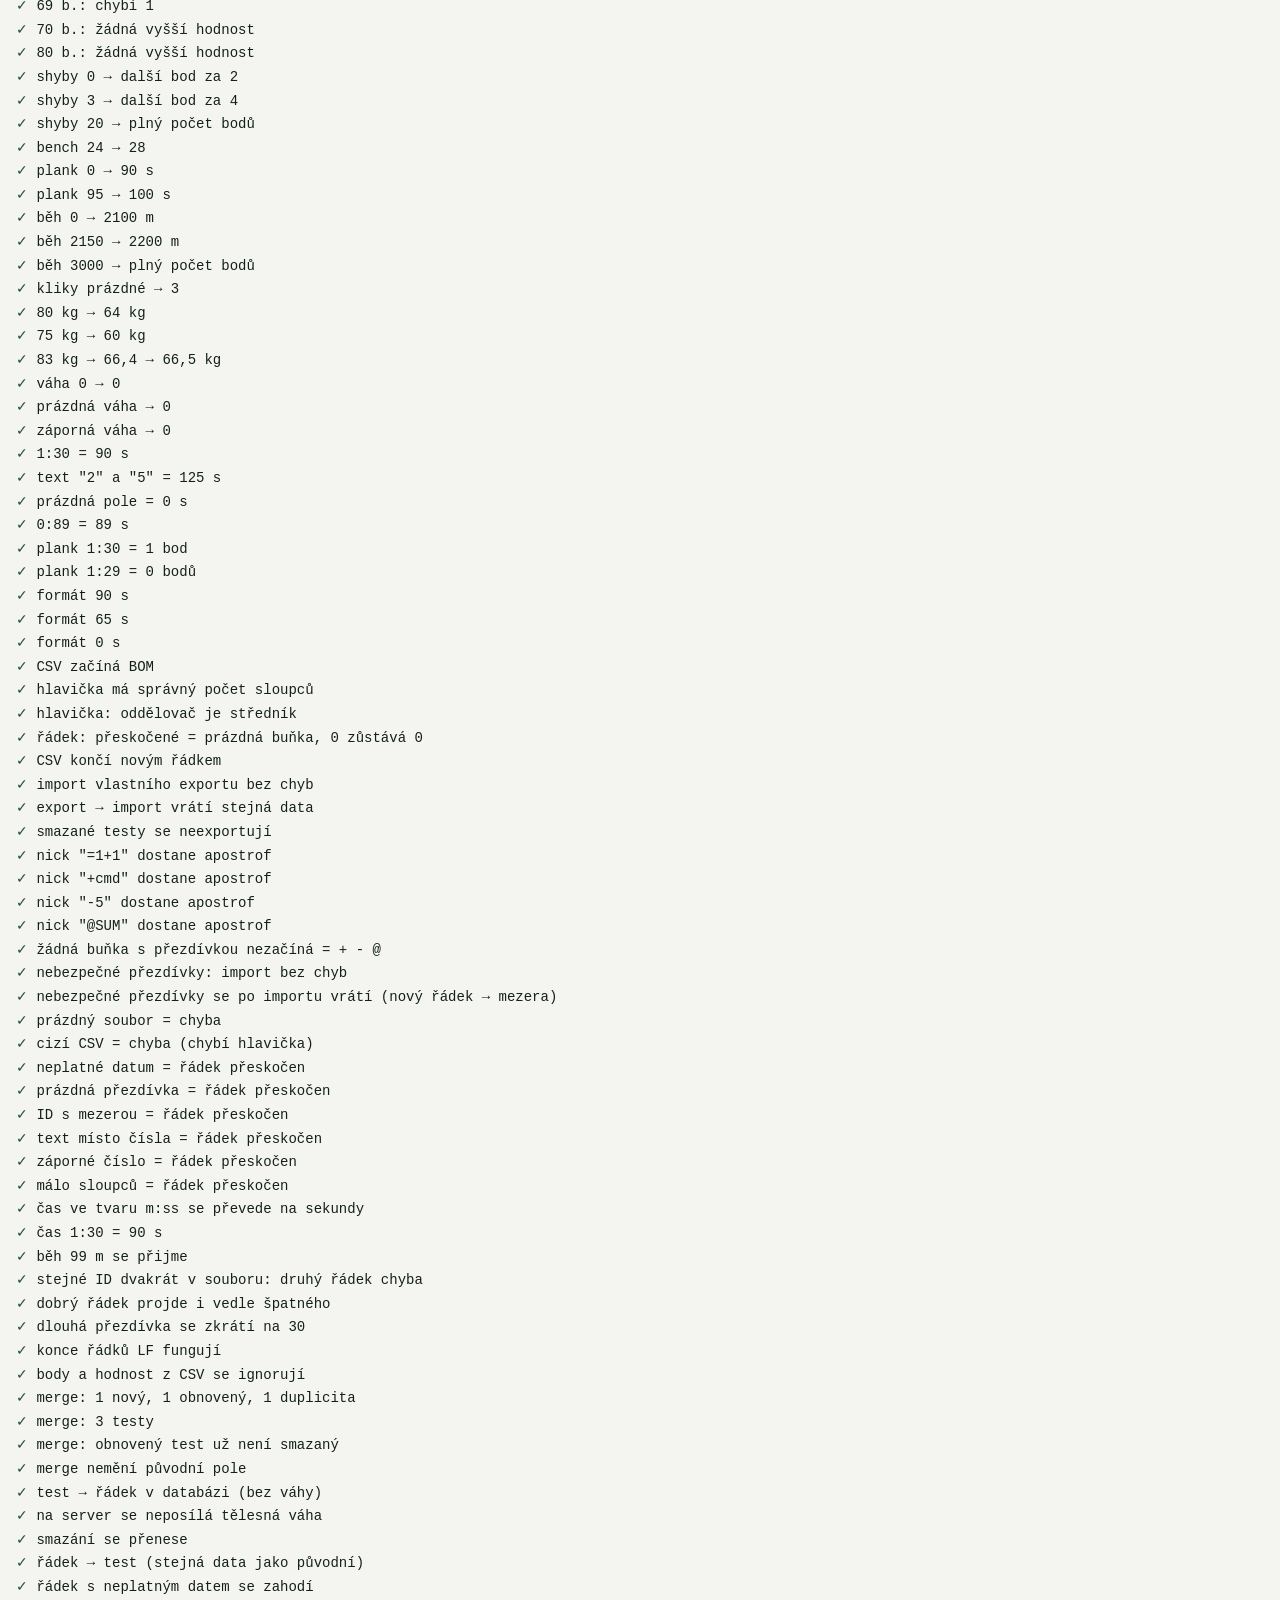
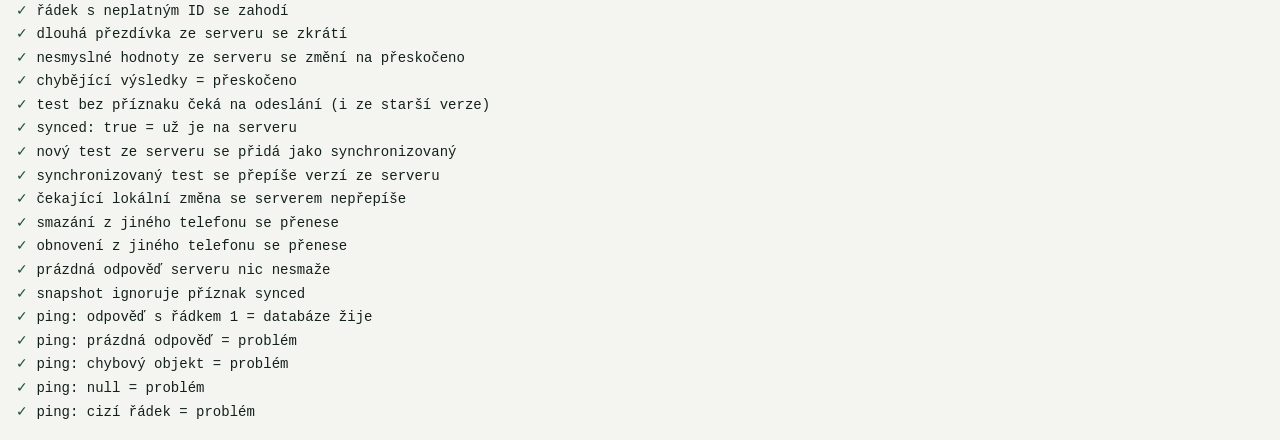
==== commit a0087983: "Fáze 5: žlutá lišta při nedostupné databázi, keepalive workflow, kontakt e-mailem Co-Authored-By: Cl" ====
--- a/tests.html
+++ b/tests.html
@@ -29,7 +29,7 @@
     } from './js/scoring.js';
     import { testsToCsv, parseTestsCsv, parseCsv, HEADER } from './js/csv.js';
     import { mergeTests, mergeFromServer, needsSync, snapshot } from './js/storage.js';
-    import { testToRow, rowToTest, sanitizeValues } from './js/db.js';
+    import { testToRow, rowToTest, sanitizeValues, parsePing } from './js/db.js';
 
     let passed = 0, failed = 0;
     const list = document.getElementById('list');
@@ -276,6 +276,13 @@
     eq(mergeFromServer([mk('a', 'A', {})], []).tests.length, 1, 'prázdná odpověď serveru nic nesmaže');
     eq(snapshot(mk('x', 'A', {})) === snapshot({ ...mk('x', 'A', {}), synced: true }), true, 'snapshot ignoruje příznak synced');
 
+    // --- Ping (dostupnost databáze)
+    eq(parsePing([{ id: 1, ok: true }]), true, 'ping: odpověď s řádkem 1 = databáze žije');
+    eq(parsePing([]), false, 'ping: prázdná odpověď = problém');
+    eq(parsePing({ message: 'chyba' }), false, 'ping: chybový objekt = problém');
+    eq(parsePing(null), false, 'ping: null = problém');
+    eq(parsePing([{ id: 2 }]), false, 'ping: cizí řádek = problém');
+
     // --- Výsledek
     const s = document.getElementById('summary');
     s.textContent = failed === 0
